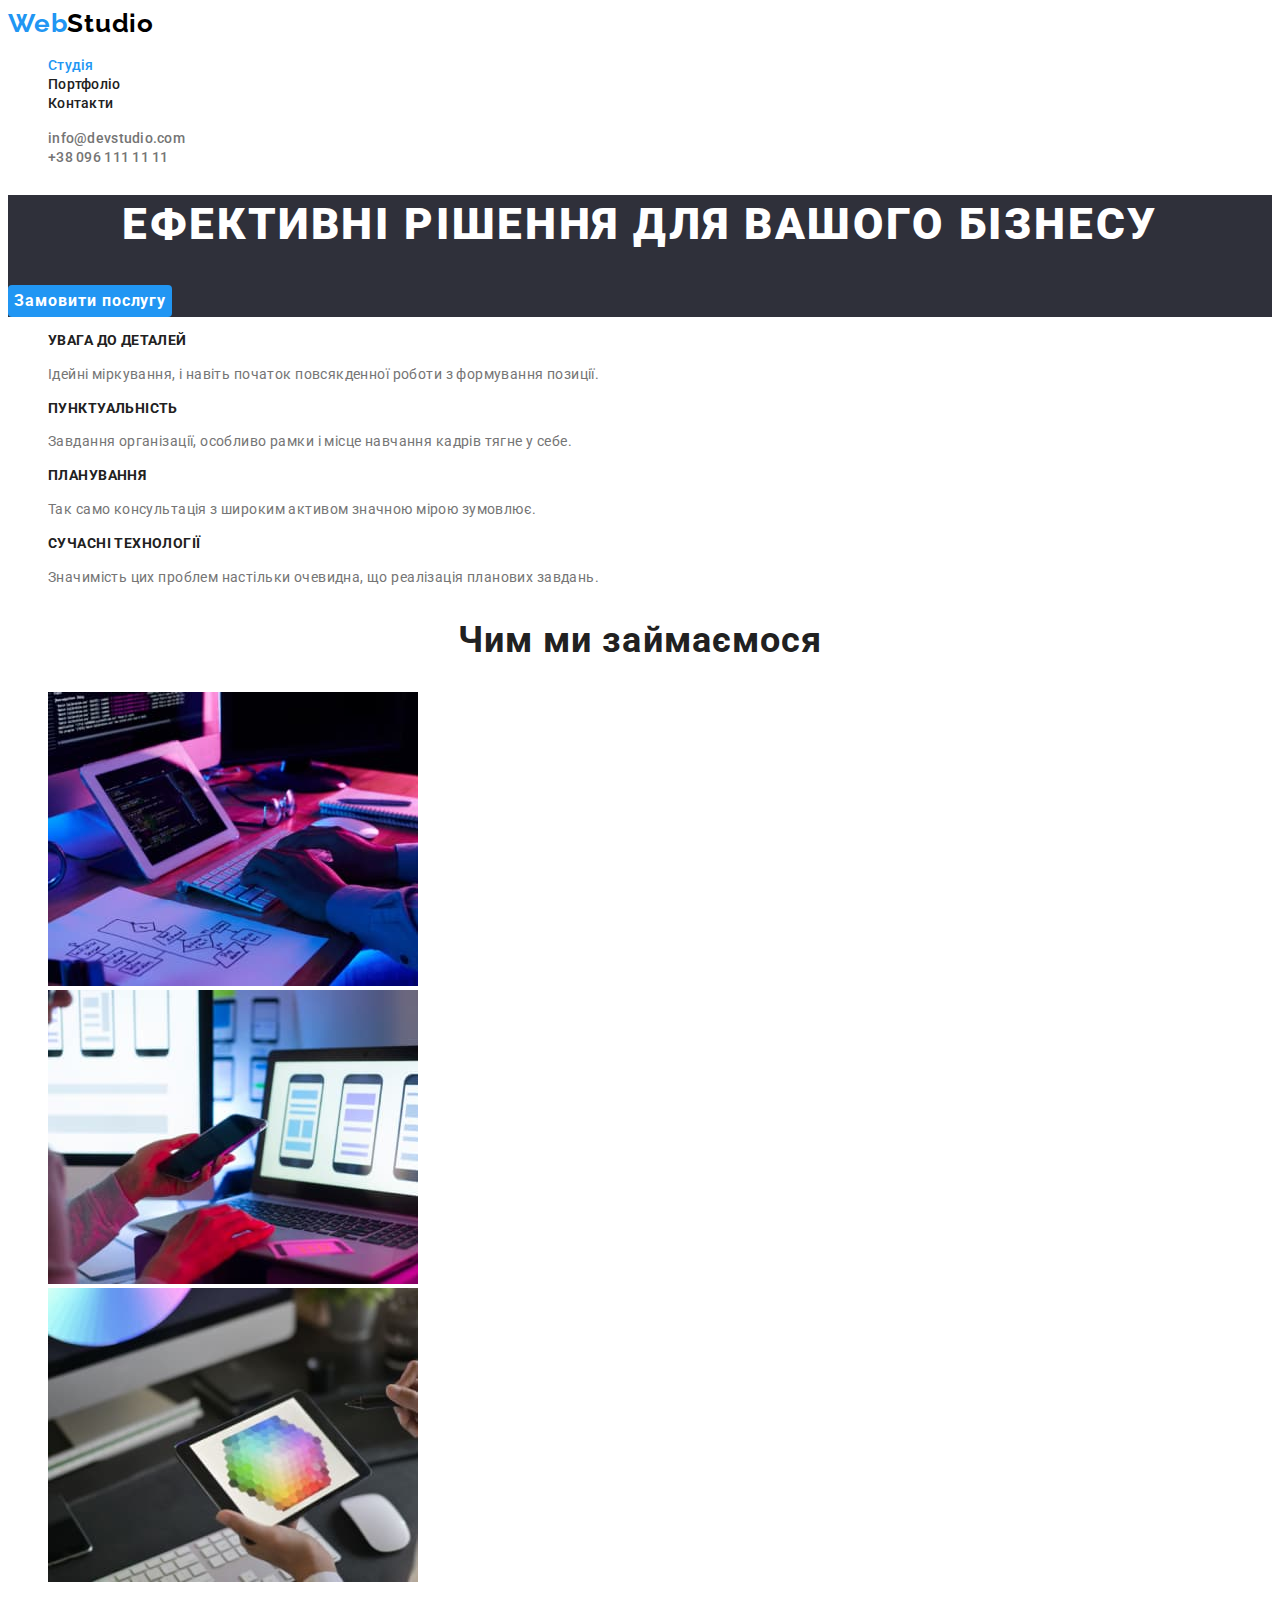
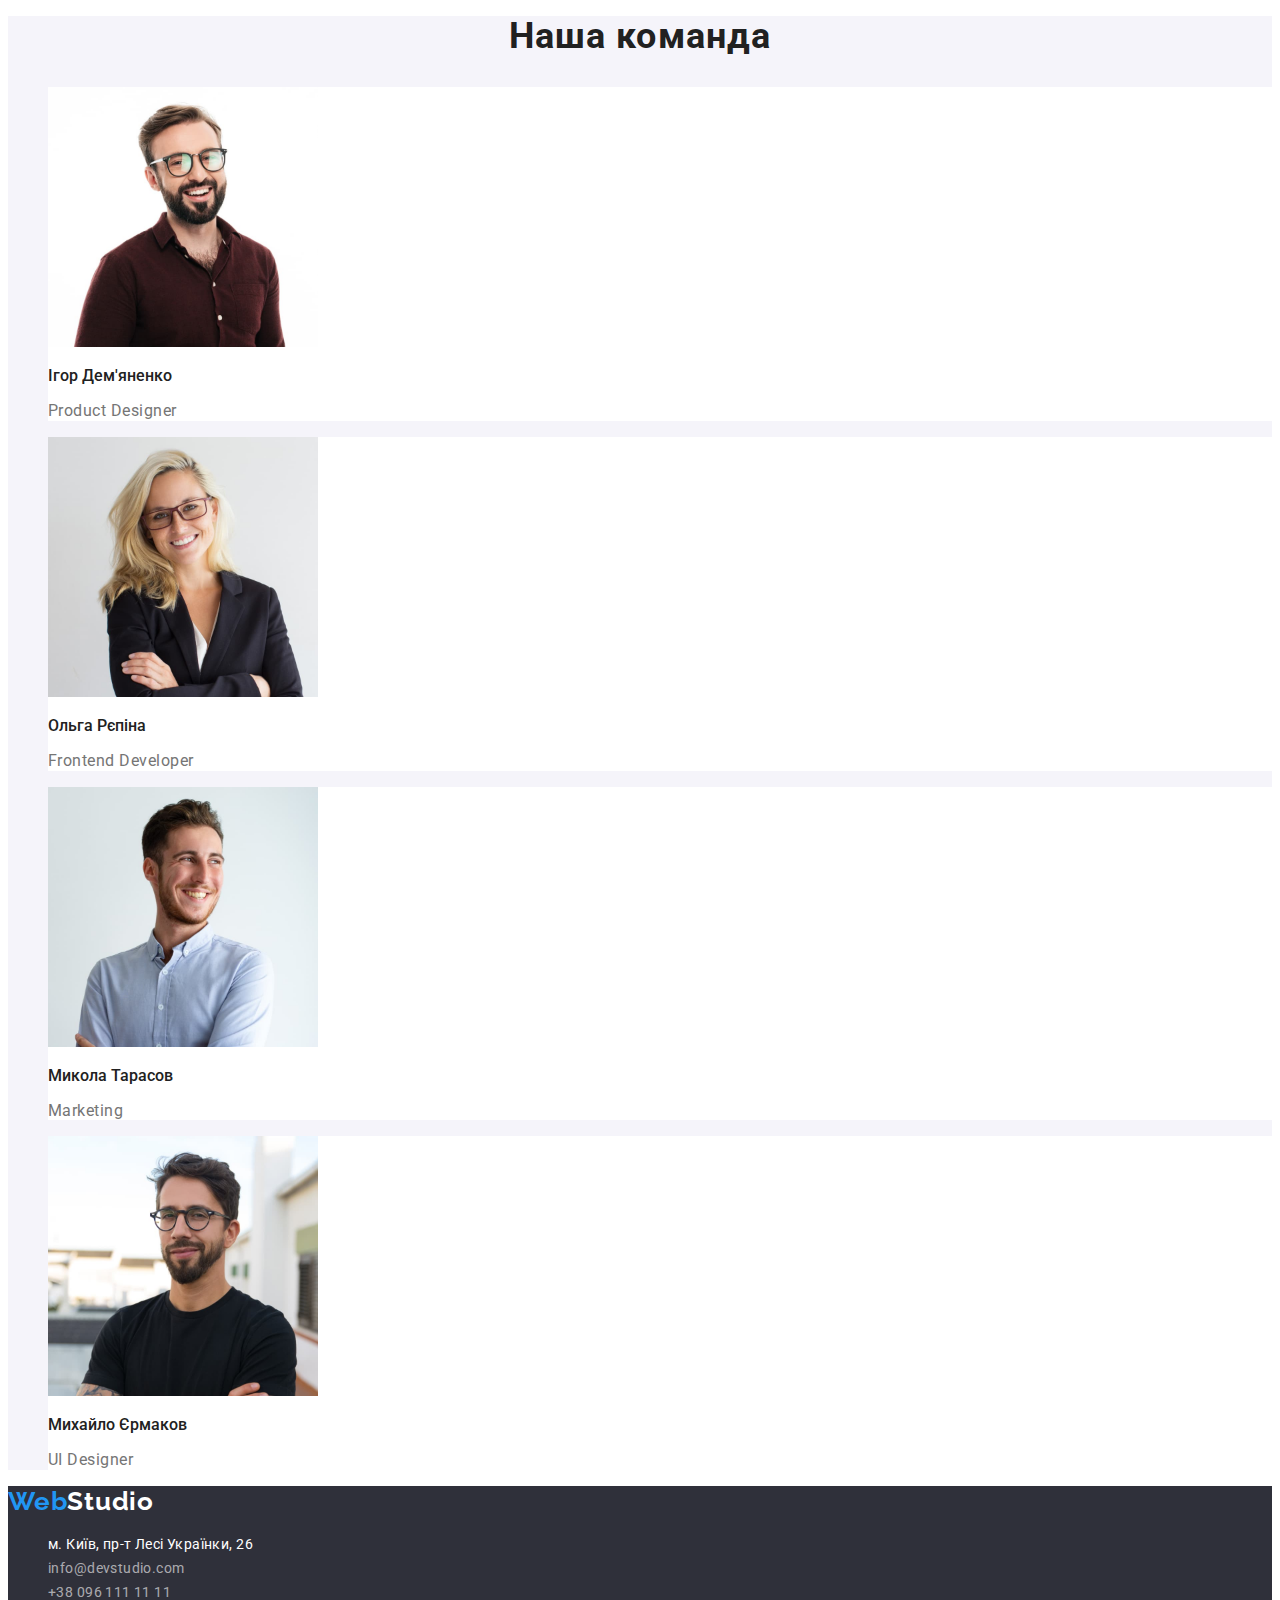
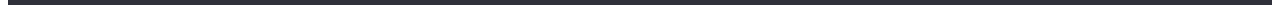
==== index.html @ 3baa5d71 "goit-markup-hw-03" ====
<!DOCTYPE html>
<html lang="uk">
  <head>
    <meta charset="UTF-8" />
    <meta http-equiv="X-UA-Compatible" content="IE=edge" />
    <meta name="viewport" content="width=device-width, initial-scale=1.0" />
    <title>WebStudio</title>
    <link rel="preconnect" href="https://fonts.googleapis.com" />
    <link rel="preconnect" href="https://fonts.gstatic.com" crossorigin />
    <link
      href="https://fonts.googleapis.com/css2?family=Montserrat:wght@400;700&family=Raleway:wght@700&family=Roboto:wght@400;500;700;900&display=swap"
      rel="stylesheet"
    />
    <link rel="stylesheet" href="./css/styles.css" />
  </head>
  <body>
    <header class="header">
      <a href="#" class="logo link"> <span class="colortext link">Web</span>Studio</a>
      <nav>
        <ul class="nav list">
          <li><a class="site-nav link current" href="#">Студія</a></li>
          <li><a class="site-nav link" href="./portfolio.html">Портфоліо</a></li>
          <li><a class="site-nav link" href="#">Контакти</a></li>
        </ul>
      </nav>
      <ul class="list-contact list">
        <li><a class="contact link" href="mailto:info@devstudio.com">info@devstudio.com</a></li>
        <li><a class="contact link" href="tel:+380961111111">+38 096 111 11 11</a></li>
      </ul>
    </header>
    <main>
      <!-- hero -->
      <section class="hero">
        <h1 class="hero-title">Ефективні рішення для вашого бізнесу</h1>
        <button type="button" class="hero-btn">Замовити послугу</button>
      </section>
      <section class="section-feature">
        <h2 class="visually-hidden">Особливості нашої веб Студії</h2>
        <ul class="feature-list list">
          <li>
            <h3 class="feature-title">УВАГА ДО ДЕТАЛЕЙ</h3>
            <p class="feature-text">
              Ідейні міркування, і навіть початок повсякденної роботи з формування позиції.
            </p>
          </li>
          <li>
            <h3 class="feature-title">ПУНКТУАЛЬНІСТЬ</h3>
            <p class="feature-text">
              Завдання організації, особливо рамки і місце навчання кадрів тягне у себе.
            </p>
          </li>
          <li>
            <h3 class="feature-title">ПЛАНУВАННЯ</h3>
            <p class="feature-text">
              Так само консультація з широким активом значною мірою зумовлює.
            </p>
          </li>
          <li>
            <h3 class="feature-title">СУЧАСНІ ТЕХНОЛОГІЇ</h3>
            <p class="feature-text">
              Значимість цих проблем настільки очевидна, що реалізація планових завдань.
            </p>
          </li>
        </ul>
      </section>
      <section class="section-work">
        <h2 class="work-title">Чим ми займаємося</h2>
        <ul class="work-list list">
          <li>
            <img src="./images/works.jpg" alt="макет сайту" width="370" />
          </li>
          <li>
            <img src="./images/notbook.jpg" alt="розробка сайту" width="370" />
          </li>
          <li><img src="./images/tablets.jpg" alt="колорістіка" width="370" /></li>
        </ul>
      </section>
      <section class="section-team">
        <h2 class="team-title">Наша команда</h2>
        <ul class="team-list list">
          <li class="team-card">
            <img src="./images/card1.jpg" alt="Дизайнер продукту" width="270" />
            <h3 class="team-name">Ігор Дем'яненко</h3>
            <p class="team-text">Product Designer</p>
          </li>
          <li class="team-card">
            <img src="./images/card2.jpg" alt="Розробка інтерфейсу" width="270" />
            <h3 class="team-name">Ольга Рєпіна</h3>
            <p class="team-text">Frontend Developer</p>
          </li>
          <li class="team-card">
            <img src="./images/card3.jpg" alt="Маркетинг" width="270" />
            <h3 class="team-name">Микола Тарасов</h3>
            <p class="team-text">Marketing</p>
          </li>
          <li class="team-card">
            <img src="./images/card4.jpg" alt="Дизайнер інтерфейсу" width="270" />
            <h3 class="team-name">Михайло Єрмаков</h3>
            <p class="team-text">UI Designer</p>
          </li>
        </ul>
      </section>
    </main>
    <footer class="footer">
      <a href="#" class="logo-footer link"> <span class="colortext link">Web</span>Studio</a>
      <address>
        <ul class="footer-list list">
          <li>
            <a
              class="address-work link"
              href="https://goo.gl/maps/ySp4Y71NyuGyJNaQ7"
              target="_blank"
              rel="noreferrer noopener nofollow"
              >м. Київ, пр-т Лесі Українки, 26</a
            >
          </li>
          <li>
            <a class="contact-footer link" href="mailto:info@devstudio.com">info@devstudio.com</a>
          </li>
          <li><a class="contact-footer link" href="tel:+380961111111">+38 096 111 11 11</a></li>
        </ul>
      </address>
    </footer>
  </body>
</html>
---- css/styles.css ----
:root {
  --title-text-color: #212121;
  --text-color: #757575;
  --accent-color: #2196f3;
  --super-blask: #000000;
  --super-waite: #ffffff;
  --accent-btn: #188ce8;
  --color-hero-futer-bng: #2f303a;
  /* --bng-color-saite: #f5f5f5; */
  --bng-section-team: #f5f4fa;
  --color-contact: rgba(255, 255, 255, 0.6);
}

body {
  background-color: var(--super-waite);
  color: var(--text-color);
  font-family: 'Roboto', san-serif;
}
.visually-hidden {
  position: absolute;
  width: 1px;
  height: 1px;
  margin: -1px;
  border: 0;
  padding: 0;

  white-space: nowrap;
  clip-path: inset(100%);
  clip: rect(0 0 0 0);
  overflow: hidden;
}
.link {
  text-decoration: none;
}
.list {
  list-style: none;
}
/* -------------logo----------------- */
.logo {
  color: var(--super-blask);
}
.colortext {
  color: var(--accent-color);
}
.logo,
.colortext.logo-footer {
  font-family: 'Raleway', sans-serif;
  font-weight: 700;
  font-size: 26px;
  line-height: 1.19;
  letter-spacing: 0.03em;
}
/*---------------header-------------------------------------------------- -------------------*/
.header {
  background-color: var(--super-waite);
}
/* ------navigation-site */
.nav .site-nav.current {
  color: var(--accent-color);
}
.site-nav {
  color: var(--title-text-color);
}
.site-nav:hover,
.site-nav:focus {
  color: var(--accent-color);
}
.site-nav {
  font-weight: 500;
  font-size: 14px;
  line-height: 1.14;
  letter-spacing: 0.02em;
}

/* ---------------contacts---- */
.contact {
  color: var(--text-color);
  font-weight: 500;
  font-size: 14px;
  line-height: 1.14;
  letter-spacing: 0.02em;
}
.contact:hover,
.contact:focus {
  color: var(--accent-color);
}

/* ----------------------------------------------hero------------------------------------ */
.hero {
  background-color: var(--color-hero-futer-bng);
}
.hero-title {
  font-weight: 900;
  font-size: 44px;
  line-height: 1.36;
  text-align: center;
  letter-spacing: 0.06em;
  text-transform: uppercase;
  color: var(--super-waite);
}
.hero-btn {
  font-family: inherit;
  font-weight: 700;
  font-size: 16px;
  line-height: 1.87;
  cursor: pointer;
  letter-spacing: 0.06em;
  border-radius: 4px;
  border: transparent;
  color: var(--super-waite);
  background-color: var(--accent-color);
}

.hero-btn:hover,
.hero-btn:focus {
  color: var(--super-waite);
  background-color: var(--accent-btn);
}

/* ------------------------------section-feature--------------------------*/
.feature-title {
  font-size: 14px;
  line-height: 1.14;
  letter-spacing: 0.03em;
  text-transform: uppercase;
  color: var(--title-text-color);
}
.feature-text {
  font-size: 14px;
  line-height: 1.71;
  letter-spacing: 0.03em;
}
/*-----------------------seaction-work------------- */
.work-title {
  font-size: 36px;
  line-height: 1.16;
  text-align: center;
  letter-spacing: 0.03em;
  color: var(--title-text-color);
}
/* --------------------section-team----------------------------- */
.section-team {
  background-color: var(--bng-section-team);
}
.team-card {
  background-color: var(--super-waite);
}

.team-title {
  font-size: 36px;
  line-height: 1.16;
  text-align: center;
  letter-spacing: 0.03em;
  color: var(--title-text-color);
}
.team-name {
  font-weight: 500;
  font-size: 16px;
  line-height: 1.18;
  color: var(--title-text-color);
}
.team-text {
  font-size: 16px;
  line-height: 1.18;
  letter-spacing: 0.03em;
}
/* ------------------------footer----------------------------- */
.logo-footer {
  color: var(--super-waite);
  font-family: 'Raleway', sans-serif;
  font-weight: 700;
  font-size: 26px;
  line-height: 1.19;
  letter-spacing: 0.03em;
}
.footer {
  background-color: #2f303a;
}
.address-work {
  font-style: normal;
  font-size: 14px;
  line-height: 1.71;
  letter-spacing: 0.03em;
  color: var(--super-waite);
}
.contact-footer {
  font-style: normal;
  color: var(--color-contact);
  font-size: 14px;
  line-height: 1.71;
  letter-spacing: 0.03em;
}
.contact-footer:hover,
.contact-footer:focus {
  color: var(--accent-color);
}
/* --------------------page PORTFOLIO--------------------------------------------------------------- */

/*----------------- filter --------------*/
.btn-filter {
  font-family: inherit;
  background-color: var(--bng-section-team);
  color: var(--title-text-color);
  font-weight: 500;
  font-size: 16px;
  line-height: 1.62;
  letter-spacing: 0.03em;
  cursor: pointer;
  border-radius: 4px;
  border: transparent;
}

.btn-filter:hover,
.btn-filter:focus {
  color: var(--super-waite);
  background-color: var(--accent-color);
}
/* ----------------section-project------------------------- */
.title-list {
  color: var(--title-text-color);
  font-size: 18px;
  line-height: 2;
  letter-spacing: 0.06em;
}
.project-text {
  font-size: 16px;
  line-height: 1.87;
  letter-spacing: 0.03em;
  color: var(--text-color);
}
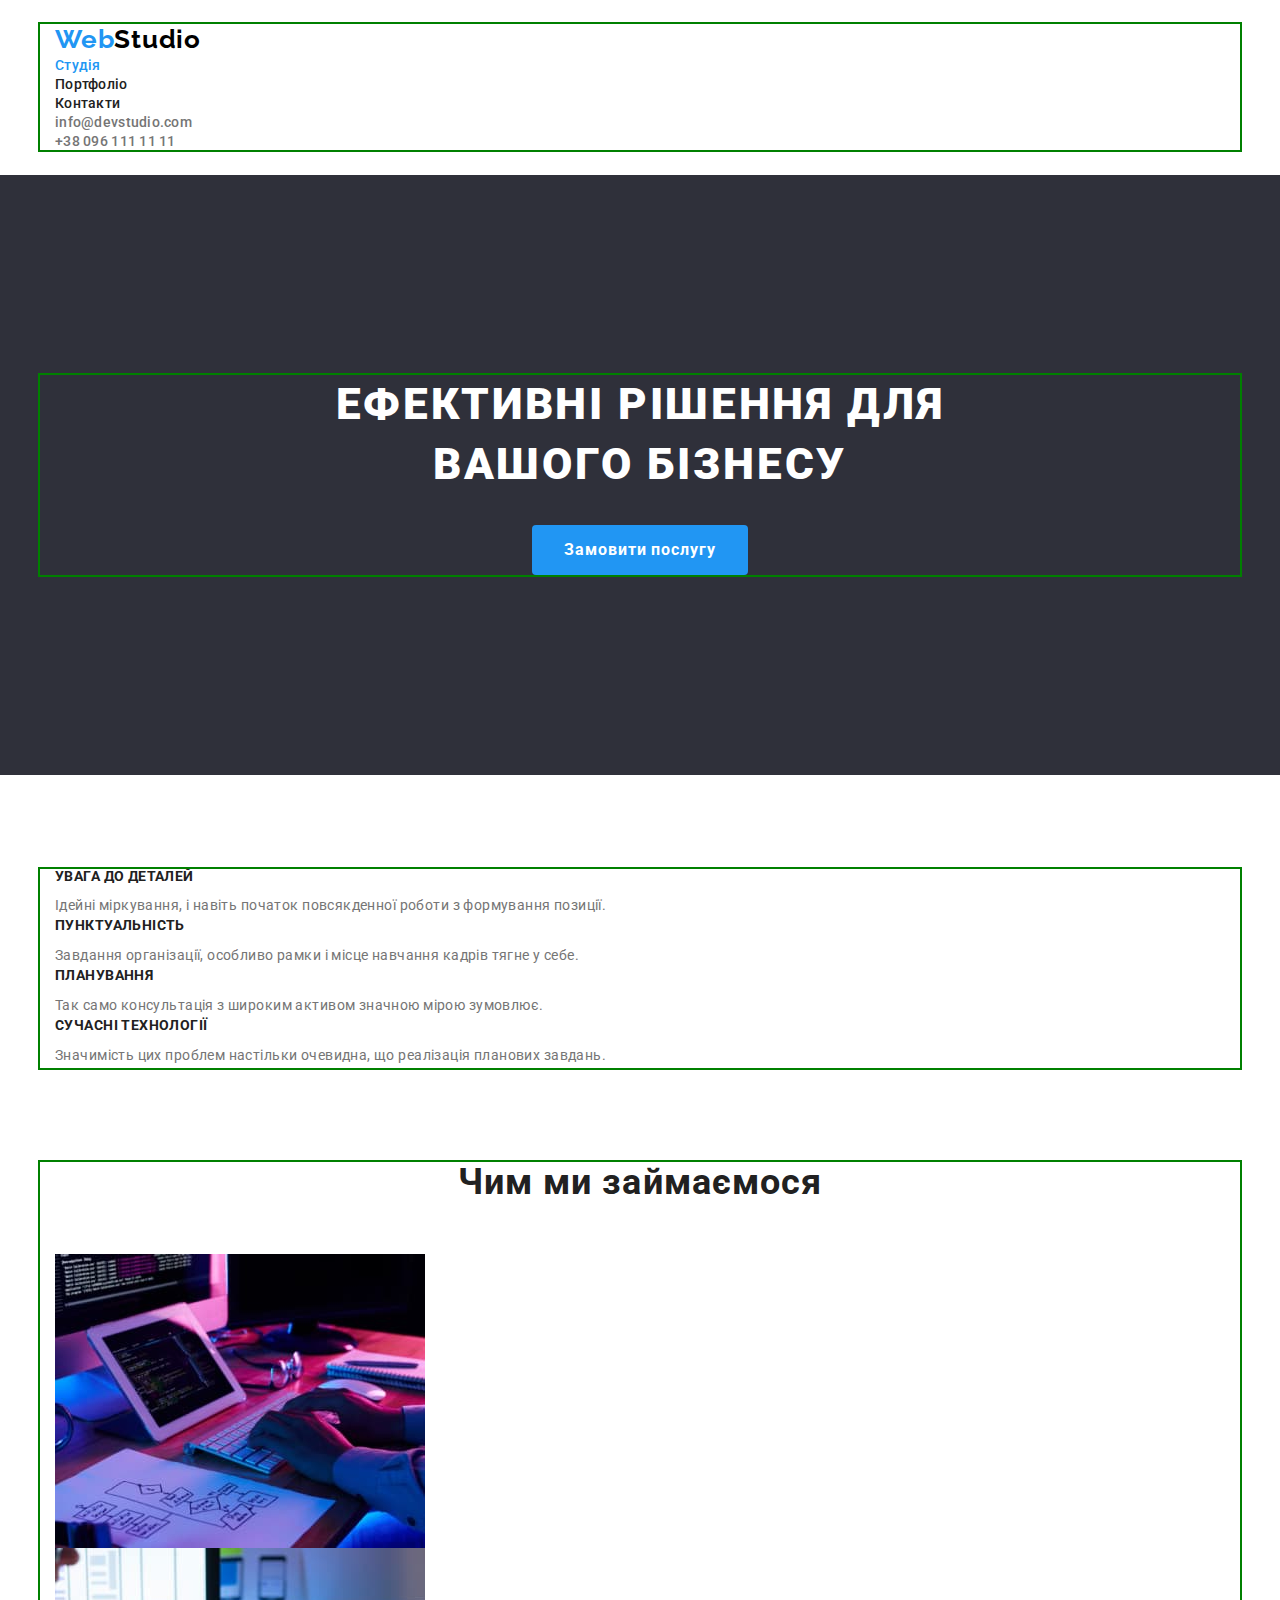
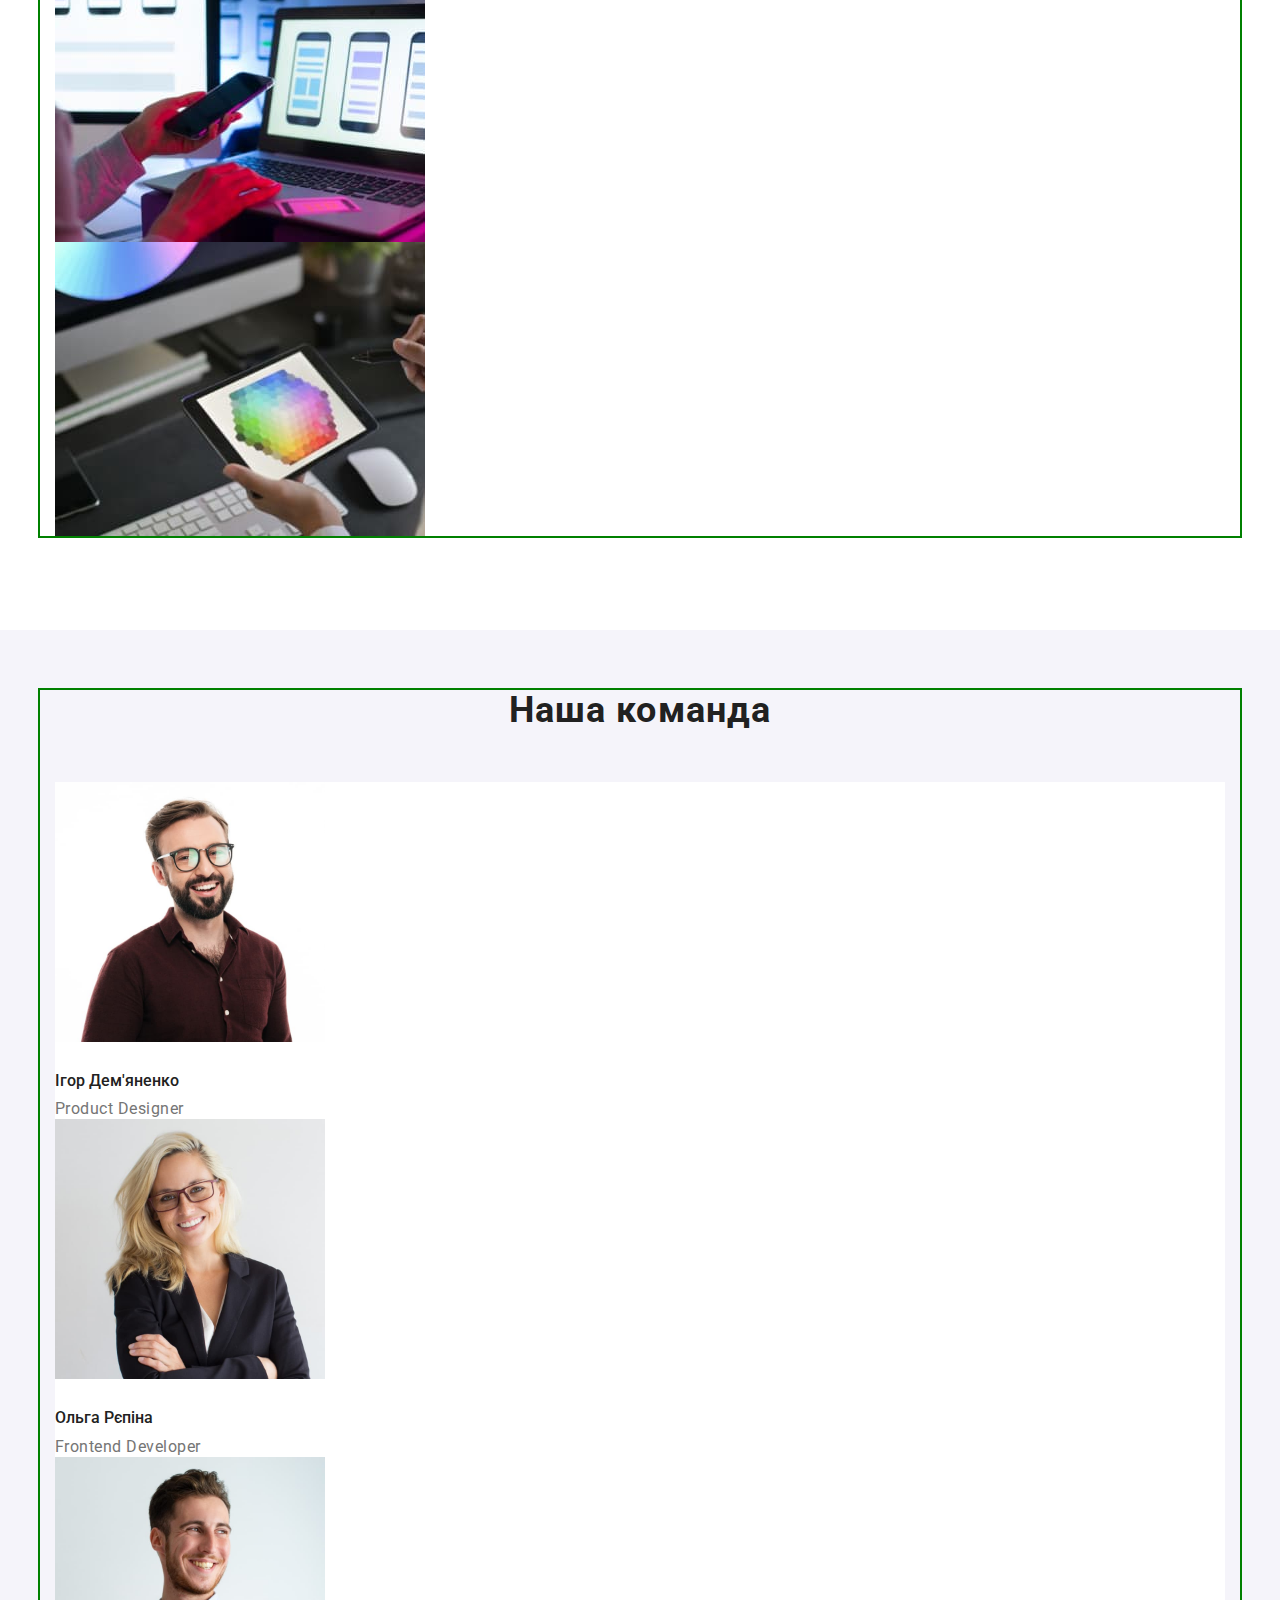
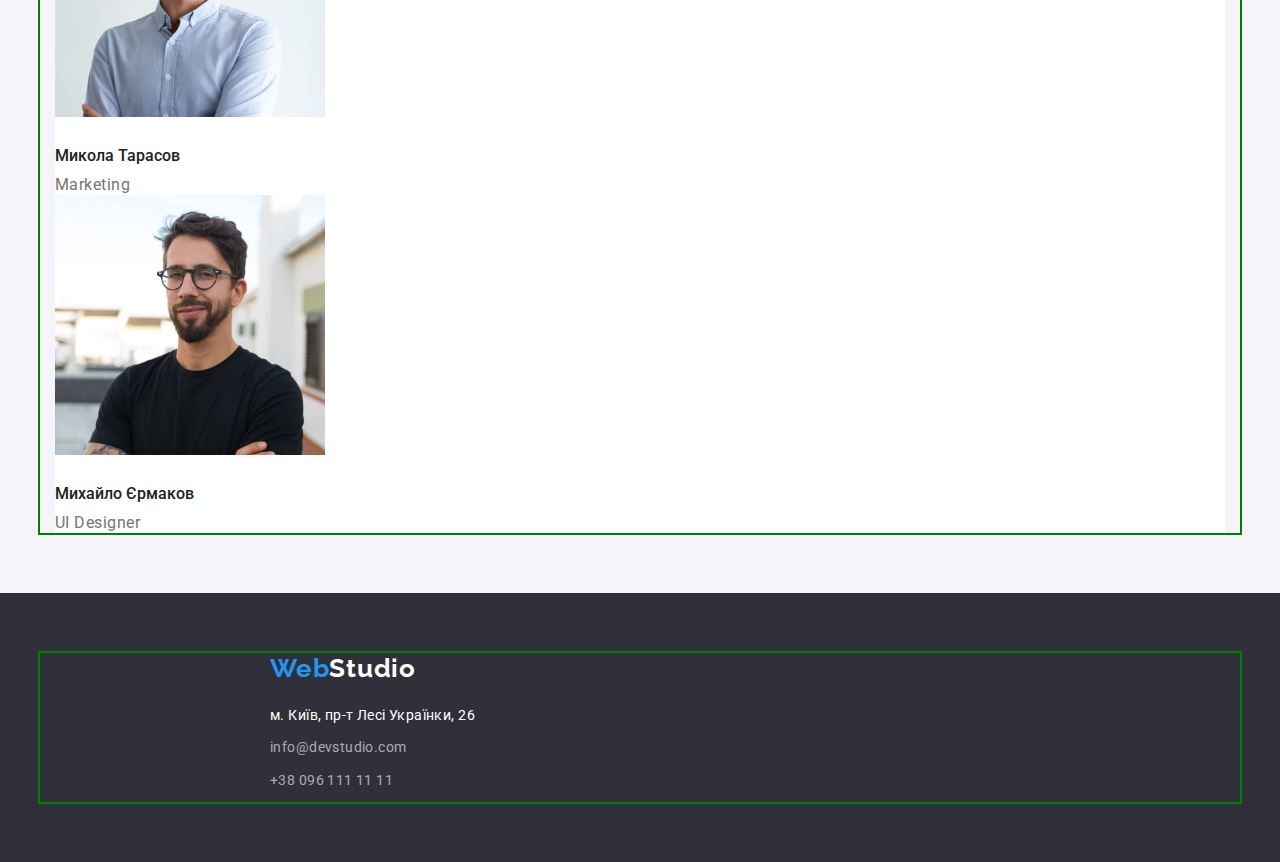
==== commit 3384c588: "goit-marcup-hw-03" ====
--- a/index.html
+++ b/index.html
@@ -11,115 +11,145 @@
       href="https://fonts.googleapis.com/css2?family=Montserrat:wght@400;700&family=Raleway:wght@700&family=Roboto:wght@400;500;700;900&display=swap"
       rel="stylesheet"
     />
+    <link
+      rel="stylesheet"
+      href="https://cdnjs.cloudflare.com/ajax/libs/modern-normalize/1.1.0/modern-normalize.min.css"
+      integrity="sha512-wpPYUAdjBVSE4KJnH1VR1HeZfpl1ub8YT/NKx4PuQ5NmX2tKuGu6U/JRp5y+Y8XG2tV+wKQpNHVUX03MfMFn9Q=="
+      crossorigin="anonymous"
+      referrerpolicy="no-referrer"
+    />
     <link rel="stylesheet" href="./css/styles.css" />
   </head>
   <body>
     <header class="header">
-      <a href="#" class="logo link"> <span class="colortext link">Web</span>Studio</a>
-      <nav>
-        <ul class="nav list">
-          <li><a class="site-nav link current" href="#">Студія</a></li>
-          <li><a class="site-nav link" href="./portfolio.html">Портфоліо</a></li>
-          <li><a class="site-nav link" href="#">Контакти</a></li>
+      <div class="container">
+        <a href="#" class="logo link"> <span class="colortext link">Web</span>Studio</a>
+        <nav class="header-nav">
+          <ul class="nav list">
+            <li><a class="site-nav link current" href="#">Студія</a></li>
+            <li><a class="site-nav link" href="./portfolio.html">Портфоліо</a></li>
+            <li><a class="site-nav link" href="#">Контакти</a></li>
+          </ul>
+        </nav>
+        <ul class="list-contact list">
+          <li><a class="contact link" href="mailto:info@devstudio.com">info@devstudio.com</a></li>
+          <li><a class="contact link" href="tel:+380961111111">+38 096 111 11 11</a></li>
         </ul>
-      </nav>
-      <ul class="list-contact list">
-        <li><a class="contact link" href="mailto:info@devstudio.com">info@devstudio.com</a></li>
-        <li><a class="contact link" href="tel:+380961111111">+38 096 111 11 11</a></li>
-      </ul>
+      </div>
     </header>
     <main>
       <!-- hero -->
       <section class="hero">
-        <h1 class="hero-title">Ефективні рішення для вашого бізнесу</h1>
-        <button type="button" class="hero-btn">Замовити послугу</button>
+        <div class="container">
+          <h1 class="hero-title">Ефективні рішення для вашого бізнесу</h1>
+          <button type="button" class="hero-btn">Замовити послугу</button>
+        </div>
       </section>
+
       <section class="section-feature">
-        <h2 class="visually-hidden">Особливості нашої веб Студії</h2>
-        <ul class="feature-list list">
-          <li>
-            <h3 class="feature-title">УВАГА ДО ДЕТАЛЕЙ</h3>
-            <p class="feature-text">
-              Ідейні міркування, і навіть початок повсякденної роботи з формування позиції.
-            </p>
-          </li>
-          <li>
-            <h3 class="feature-title">ПУНКТУАЛЬНІСТЬ</h3>
-            <p class="feature-text">
-              Завдання організації, особливо рамки і місце навчання кадрів тягне у себе.
-            </p>
-          </li>
-          <li>
-            <h3 class="feature-title">ПЛАНУВАННЯ</h3>
-            <p class="feature-text">
-              Так само консультація з широким активом значною мірою зумовлює.
-            </p>
-          </li>
-          <li>
-            <h3 class="feature-title">СУЧАСНІ ТЕХНОЛОГІЇ</h3>
-            <p class="feature-text">
-              Значимість цих проблем настільки очевидна, що реалізація планових завдань.
-            </p>
-          </li>
-        </ul>
+        <div class="container">
+          <h2 class="visually-hidden">Особливості нашої веб Студії</h2>
+          <ul class="feature-list list">
+            <li>
+              <h3 class="feature-title">УВАГА ДО ДЕТАЛЕЙ</h3>
+              <p class="feature-text">
+                Ідейні міркування, і навіть початок повсякденної роботи з формування позиції.
+              </p>
+            </li>
+            <li>
+              <h3 class="feature-title">ПУНКТУАЛЬНІСТЬ</h3>
+              <p class="feature-text">
+                Завдання організації, особливо рамки і місце навчання кадрів тягне у себе.
+              </p>
+            </li>
+            <li>
+              <h3 class="feature-title">ПЛАНУВАННЯ</h3>
+              <p class="feature-text">
+                Так само консультація з широким активом значною мірою зумовлює.
+              </p>
+            </li>
+            <li>
+              <h3 class="feature-title">СУЧАСНІ ТЕХНОЛОГІЇ</h3>
+              <p class="feature-text">
+                Значимість цих проблем настільки очевидна, що реалізація планових завдань.
+              </p>
+            </li>
+          </ul>
+        </div>
       </section>
       <section class="section-work">
-        <h2 class="work-title">Чим ми займаємося</h2>
-        <ul class="work-list list">
-          <li>
-            <img src="./images/works.jpg" alt="макет сайту" width="370" />
-          </li>
-          <li>
-            <img src="./images/notbook.jpg" alt="розробка сайту" width="370" />
-          </li>
-          <li><img src="./images/tablets.jpg" alt="колорістіка" width="370" /></li>
-        </ul>
+        <div class="container">
+          <h2 class="work-title">Чим ми займаємося</h2>
+          <ul class="work-list list">
+            <li>
+              <img src="./images/works.jpg" alt="макет сайту" width="370" />
+            </li>
+            <li>
+              <img src="./images/notbook.jpg" alt="розробка сайту" width="370" />
+            </li>
+            <li><img src="./images/tablets.jpg" alt="колорістіка" width="370" /></li>
+          </ul>
+        </div>
       </section>
       <section class="section-team">
-        <h2 class="team-title">Наша команда</h2>
-        <ul class="team-list list">
-          <li class="team-card">
-            <img src="./images/card1.jpg" alt="Дизайнер продукту" width="270" />
-            <h3 class="team-name">Ігор Дем'яненко</h3>
-            <p class="team-text">Product Designer</p>
-          </li>
-          <li class="team-card">
-            <img src="./images/card2.jpg" alt="Розробка інтерфейсу" width="270" />
-            <h3 class="team-name">Ольга Рєпіна</h3>
-            <p class="team-text">Frontend Developer</p>
-          </li>
-          <li class="team-card">
-            <img src="./images/card3.jpg" alt="Маркетинг" width="270" />
-            <h3 class="team-name">Микола Тарасов</h3>
-            <p class="team-text">Marketing</p>
-          </li>
-          <li class="team-card">
-            <img src="./images/card4.jpg" alt="Дизайнер інтерфейсу" width="270" />
-            <h3 class="team-name">Михайло Єрмаков</h3>
-            <p class="team-text">UI Designer</p>
-          </li>
-        </ul>
+        <div class="container">
+          <h2 class="team-title">Наша команда</h2>
+          <ul class="team-list list">
+            <li class="team-card">
+              <img class="img-team" src="./images/card1.jpg" alt="Дизайнер продукту" width="270" />
+              <h3 class="team-name">Ігор Дем'яненко</h3>
+              <p class="team-text">Product Designer</p>
+            </li>
+            <li class="team-card">
+              <img
+                class="img-team"
+                src="./images/card2.jpg"
+                alt="Розробка інтерфейсу"
+                width="270"
+              />
+              <h3 class="team-name">Ольга Рєпіна</h3>
+              <p class="team-text">Frontend Developer</p>
+            </li>
+            <li class="team-card">
+              <img class="img-team" src="./images/card3.jpg" alt="Маркетинг" width="270" />
+              <h3 class="team-name">Микола Тарасов</h3>
+              <p class="team-text">Marketing</p>
+            </li>
+            <li class="team-card">
+              <img
+                class="img-team"
+                src="./images/card4.jpg"
+                alt="Дизайнер інтерфейсу"
+                width="270"
+              />
+              <h3 class="team-name">Михайло Єрмаков</h3>
+              <p class="team-text">UI Designer</p>
+            </li>
+          </ul>
+        </div>
       </section>
     </main>
     <footer class="footer">
-      <a href="#" class="logo-footer link"> <span class="colortext link">Web</span>Studio</a>
-      <address>
-        <ul class="footer-list list">
-          <li>
-            <a
-              class="address-work link"
-              href="https://goo.gl/maps/ySp4Y71NyuGyJNaQ7"
-              target="_blank"
-              rel="noreferrer noopener nofollow"
-              >м. Київ, пр-т Лесі Українки, 26</a
-            >
-          </li>
-          <li>
-            <a class="contact-footer link" href="mailto:info@devstudio.com">info@devstudio.com</a>
-          </li>
-          <li><a class="contact-footer link" href="tel:+380961111111">+38 096 111 11 11</a></li>
-        </ul>
-      </address>
+      <div class="container">
+        <a href="#" class="logo-footer link"> <span class="colortext link">Web</span>Studio</a>
+        <address>
+          <ul class="footer-list list">
+            <li>
+              <a
+                class="address-work link"
+                href="https://goo.gl/maps/ySp4Y71NyuGyJNaQ7"
+                target="_blank"
+                rel="noreferrer noopener nofollow"
+                >м. Київ, пр-т Лесі Українки, 26</a
+              >
+            </li>
+            <li>
+              <a class="contact-footer link" href="mailto:info@devstudio.com">info@devstudio.com</a>
+            </li>
+            <li><a class="contact-footer link" href="tel:+380961111111">+38 096 111 11 11</a></li>
+          </ul>
+        </address>
+      </div>
     </footer>
   </body>
 </html>
--- a/css/styles.css
+++ b/css/styles.css
@@ -1,3 +1,11 @@
+html {
+  box-sizing: border-box;
+}
+*,
+* ::before,
+*::after {
+  box-sizing: inherit;
+}
 :root {
   --title-text-color: #212121;
   --text-color: #757575;
@@ -10,8 +18,45 @@
   --bng-section-team: #f5f4fa;
   --color-contact: rgba(255, 255, 255, 0.6);
 }
+p,
+h1,
+h2,
+h3,
+h4,
+h5,
+h6 {
+  margin: 0;
+}
+ul,
+ol {
+  margin: 0;
+  padding-left: 0;
+  list-style: none;
+}
+button {
+  cursor: pointer;
+}
+address {
+  font-style: normal;
+}
+a {
+  color: currentColor;
+  text-decoration: none;
+}
+img {
+  display: block;
+}
+.container {
+  width: 1200px;
+  padding-left: 15px;
+  padding-right: 15px;
+  margin: 0 auto;
+
+  outline: 2px solid green;
+}
 
 body {
+  margin: 0;
   background-color: var(--super-waite);
   color: var(--text-color);
   font-family: 'Roboto', san-serif;
@@ -53,6 +98,9 @@
 /*---------------header-------------------------------------------------- -------------------*/
 .header {
   background-color: var(--super-waite);
+
+  padding-top: 24px;
+  padding-bottom: 25px;
 }
 /* ------navigation-site */
 .nav .site-nav.current {
@@ -88,15 +136,24 @@
 /* ----------------------------------------------hero------------------------------------ */
 .hero {
   background-color: var(--color-hero-futer-bng);
+
+  padding-top: 200px;
+  padding-bottom: 200px;
+  margin-bottom: 94px;
+  text-align: center;
 }
 .hero-title {
   font-weight: 900;
   font-size: 44px;
   line-height: 1.36;
-  text-align: center;
   letter-spacing: 0.06em;
   text-transform: uppercase;
   color: var(--super-waite);
+
+  margin-bottom: 30px;
+  max-width: 696px;
+  margin-left: auto;
+  margin-right: auto;
 }
 .hero-btn {
   font-family: inherit;
@@ -109,6 +166,10 @@
   border: transparent;
   color: var(--super-waite);
   background-color: var(--accent-color);
+
+  display: inline-block;
+  padding: 10px 32px;
+  min-width: 216px;
 }
 
 .hero-btn:hover,
@@ -118,12 +179,17 @@
 }
 
 /* ------------------------------section-feature--------------------------*/
+.section-feature {
+  margin-bottom: 94px;
+}
 .feature-title {
   font-size: 14px;
   line-height: 1.14;
   letter-spacing: 0.03em;
   text-transform: uppercase;
   color: var(--title-text-color);
+
+  margin-bottom: 10px;
 }
 .feature-text {
   font-size: 14px;
@@ -131,19 +197,31 @@
   letter-spacing: 0.03em;
 }
 /*-----------------------seaction-work------------- */
+.section-work {
+  margin-bottom: 94px;
+}
 .work-title {
   font-size: 36px;
   line-height: 1.16;
   text-align: center;
   letter-spacing: 0.03em;
   color: var(--title-text-color);
+
+  margin-bottom: 50px;
 }
 /* --------------------section-team----------------------------- */
 .section-team {
   background-color: var(--bng-section-team);
-}
+
+  padding-top: 60px;
+  padding-bottom: 60px;
+}
+
 .team-card {
   background-color: var(--super-waite);
+}
+.img-team {
+  margin-bottom: 30px;
 }
 
 .team-title {
@@ -152,12 +230,16 @@
   text-align: center;
   letter-spacing: 0.03em;
   color: var(--title-text-color);
+
+  margin-bottom: 50px;
 }
 .team-name {
   font-weight: 500;
   font-size: 16px;
   line-height: 1.18;
   color: var(--title-text-color);
+
+  margin-bottom: 10px;
 }
 .team-text {
   font-size: 16px;
@@ -172,9 +254,15 @@
   font-size: 26px;
   line-height: 1.19;
   letter-spacing: 0.03em;
-}
+  display: inline-block;
+  margin-bottom: 20px;
+  margin-left: 215px;
+}
+
 .footer {
-  background-color: #2f303a;
+  background-color: var(--color-hero-futer-bng);
+  padding-top: 60px;
+  padding-bottom: 60px;
 }
 .address-work {
   font-style: normal;
@@ -182,6 +270,10 @@
   line-height: 1.71;
   letter-spacing: 0.03em;
   color: var(--super-waite);
+
+  display: inline-block;
+  margin-bottom: 9px;
+  margin-left: 215px;
 }
 .contact-footer {
   font-style: normal;
@@ -189,6 +281,10 @@
   font-size: 14px;
   line-height: 1.71;
   letter-spacing: 0.03em;
+
+  display: inline-block;
+  margin-bottom: 9px;
+  margin-left: 215px;
 }
 .contact-footer:hover,
 .contact-footer:focus {
@@ -197,6 +293,10 @@
 /* --------------------page PORTFOLIO--------------------------------------------------------------- */
 
 /*----------------- filter --------------*/
+.filter-list {
+  background-color: aqua;
+  margin-bottom: 34px;
+}
 .btn-filter {
   font-family: inherit;
   background-color: var(--bng-section-team);
@@ -216,11 +316,16 @@
   background-color: var(--accent-color);
 }
 /* ----------------section-project------------------------- */
+.img-project {
+  margin-bottom: 20px;
+}
 .title-list {
   color: var(--title-text-color);
   font-size: 18px;
   line-height: 2;
   letter-spacing: 0.06em;
+
+  margin-bottom: 4px;
 }
 .project-text {
   font-size: 16px;
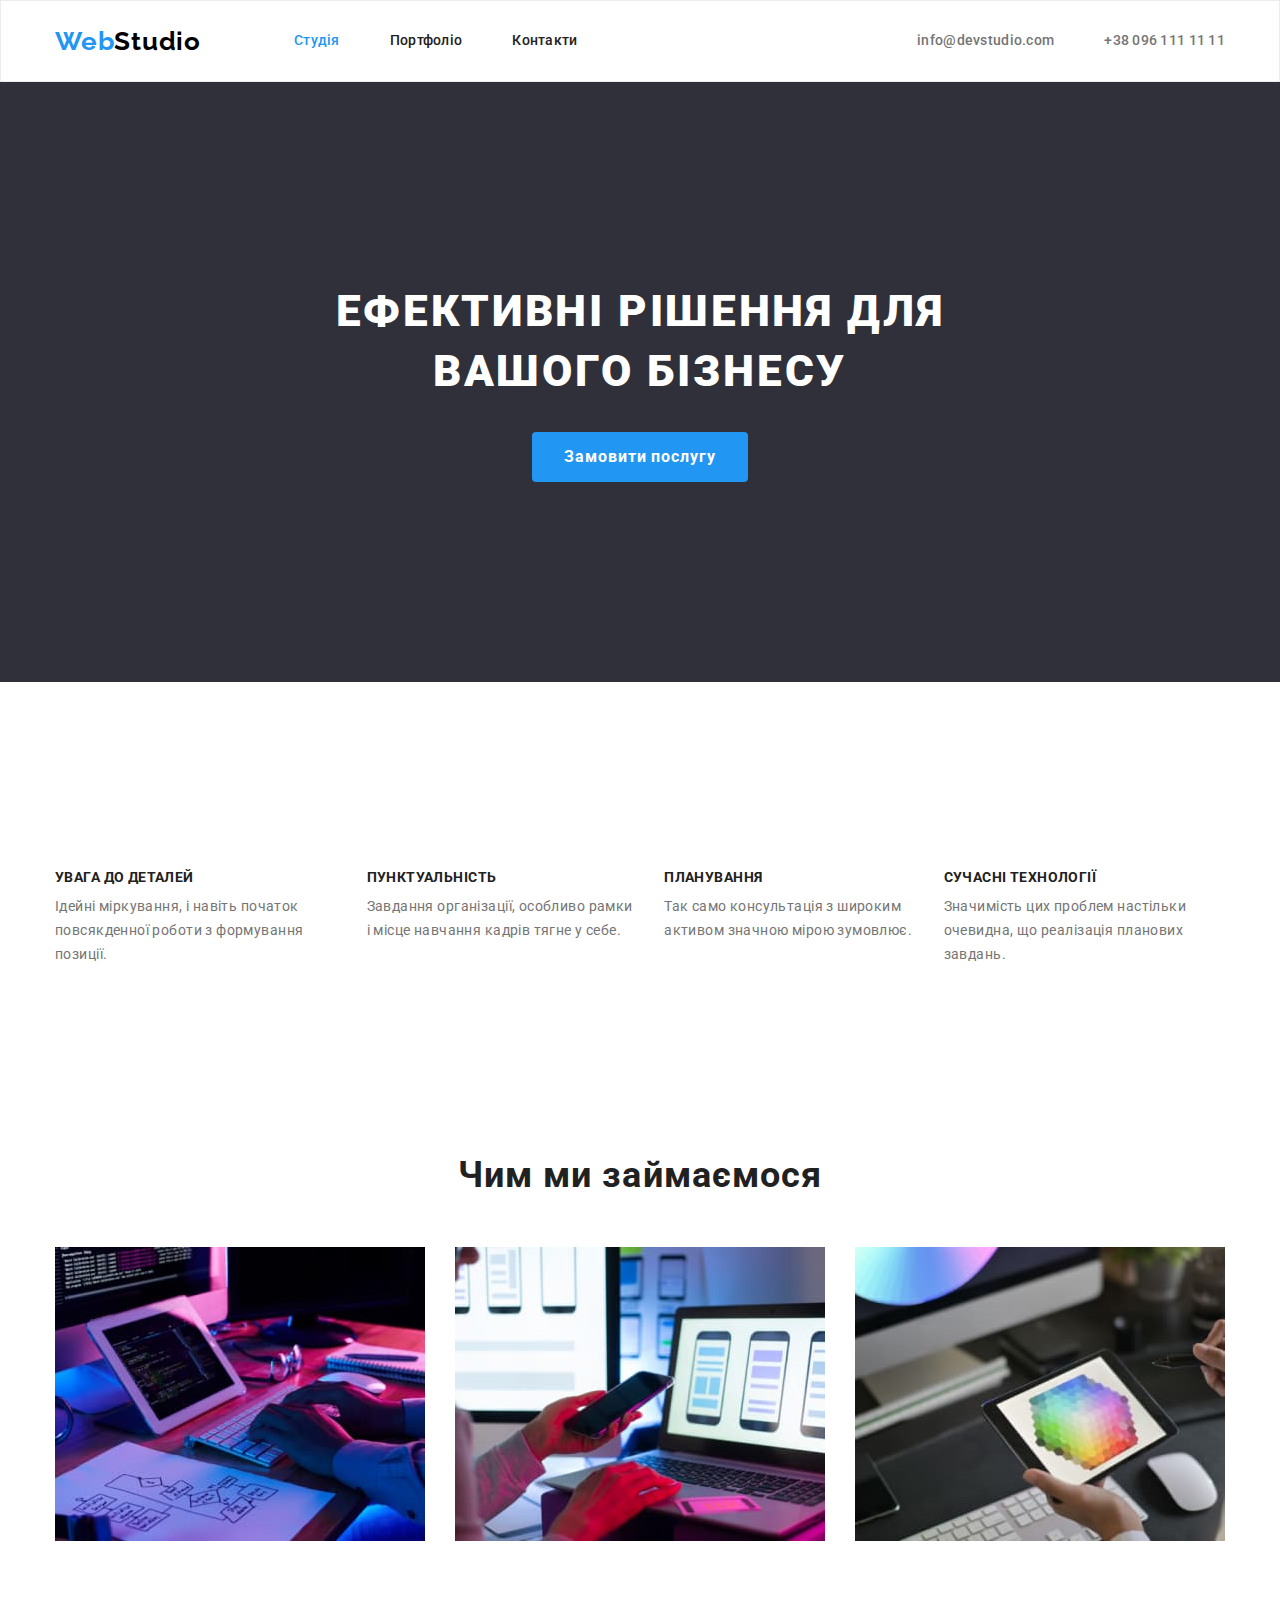
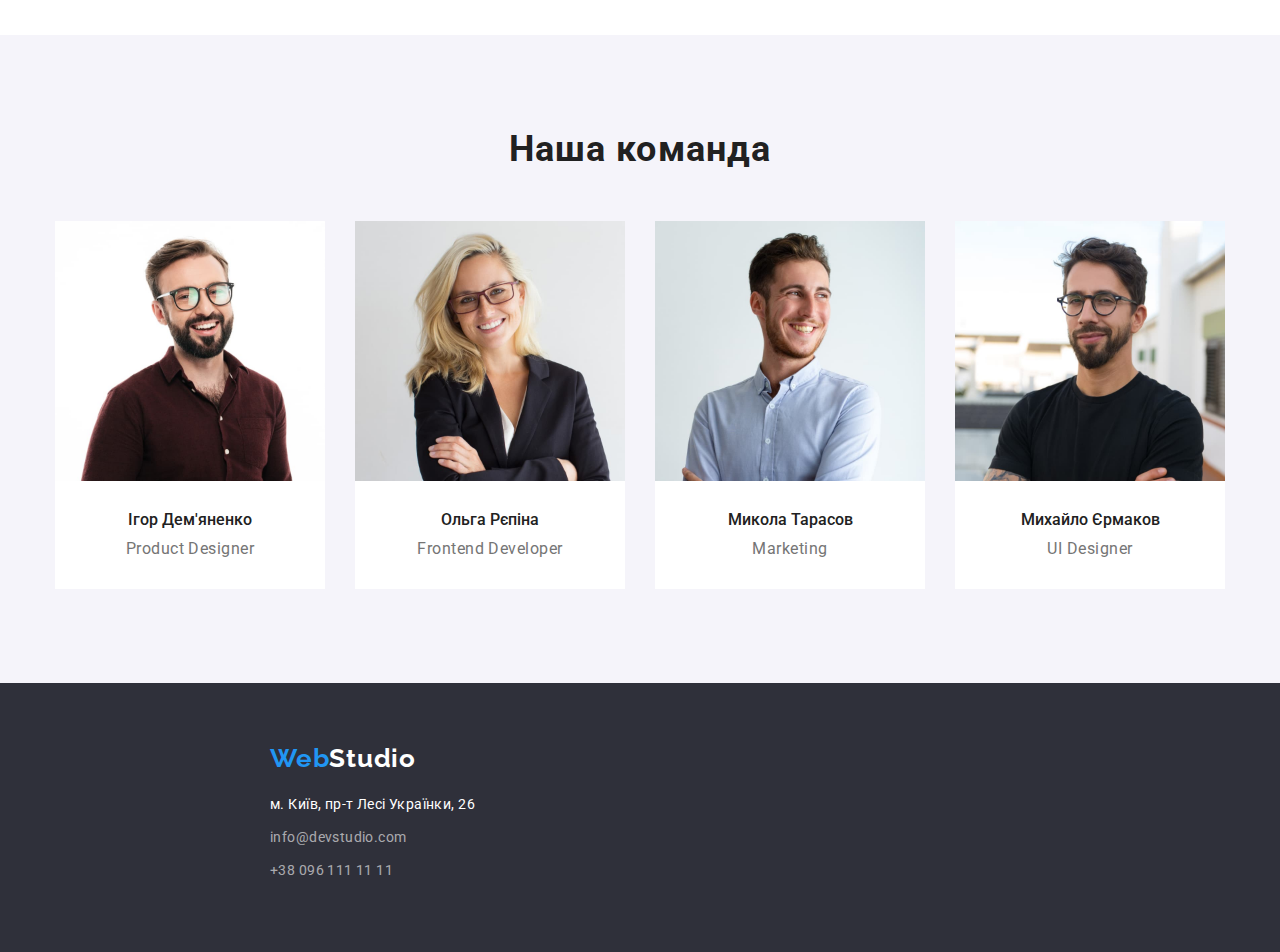
==== commit d41f50c9: "goit-markup-hw-03" ====
--- a/index.html
+++ b/index.html
@@ -22,31 +22,35 @@
   </head>
   <body>
     <header class="header">
-      <div class="container">
+      <div class="container header-page">
         <a href="#" class="logo link"> <span class="colortext link">Web</span>Studio</a>
         <nav class="header-nav">
           <ul class="nav list">
-            <li><a class="site-nav link current" href="#">Студія</a></li>
-            <li><a class="site-nav link" href="./portfolio.html">Портфоліо</a></li>
-            <li><a class="site-nav link" href="#">Контакти</a></li>
+            <li class="item"><a class="site-nav link current" href="#">Студія</a></li>
+            <li class="item"><a class="site-nav link" href="./portfolio.html">Портфоліо</a></li>
+            <li class="item"><a class="site-nav link" href="#">Контакти</a></li>
           </ul>
         </nav>
         <ul class="list-contact list">
-          <li><a class="contact link" href="mailto:info@devstudio.com">info@devstudio.com</a></li>
-          <li><a class="contact link" href="tel:+380961111111">+38 096 111 11 11</a></li>
+          <li class="contact-item">
+            <a class="contact link" href="mailto:info@devstudio.com">info@devstudio.com</a>
+          </li>
+          <li class="contact-item">
+            <a class="contact link" href="tel:+380961111111">+38 096 111 11 11</a>
+          </li>
         </ul>
       </div>
     </header>
     <main>
       <!-- hero -->
-      <section class="hero">
+      <section class="hero section">
         <div class="container">
           <h1 class="hero-title">Ефективні рішення для вашого бізнесу</h1>
           <button type="button" class="hero-btn">Замовити послугу</button>
         </div>
       </section>
 
-      <section class="section-feature">
+      <section class="section-feature section">
         <div class="container">
           <h2 class="visually-hidden">Особливості нашої веб Студії</h2>
           <ul class="feature-list list">
@@ -77,7 +81,7 @@
           </ul>
         </div>
       </section>
-      <section class="section-work">
+      <section class="section-work section">
         <div class="container">
           <h2 class="work-title">Чим ми займаємося</h2>
           <ul class="work-list list">
@@ -91,7 +95,7 @@
           </ul>
         </div>
       </section>
-      <section class="section-team">
+      <section class="section-team section">
         <div class="container">
           <h2 class="team-title">Наша команда</h2>
           <ul class="team-list list">
--- a/css/styles.css
+++ b/css/styles.css
@@ -14,7 +14,6 @@
   --super-waite: #ffffff;
   --accent-btn: #188ce8;
   --color-hero-futer-bng: #2f303a;
-  /* --bng-color-saite: #f5f5f5; */
   --bng-section-team: #f5f4fa;
   --color-contact: rgba(255, 255, 255, 0.6);
 }
@@ -52,7 +51,11 @@
   padding-right: 15px;
   margin: 0 auto;
 
-  outline: 2px solid green;
+  /* outline: 2px solid green; */
+}
+.section {
+  padding-top: 94px;
+  padding-bottom: 94px;
 }
 
 body {
@@ -80,7 +83,7 @@
 .list {
   list-style: none;
 }
-/* -------------logo----------------- */
+/* -------------logo--------------------------- */
 .logo {
   color: var(--super-blask);
 }
@@ -98,35 +101,60 @@
 /*---------------header-------------------------------------------------- -------------------*/
 .header {
   background-color: var(--super-waite);
-
-  padding-top: 24px;
-  padding-bottom: 25px;
-}
-/* ------navigation-site */
+  border: 1px solid #ececec;
+}
+.header-page {
+  display: flex;
+  align-items: center;
+}
+/* -------------------------navigation-site -----------------------*/
+
 .nav .site-nav.current {
   color: var(--accent-color);
 }
+.nav {
+  display: flex;
+  margin-left: 93px;
+  gap: 50px;
+}
+
+/* .nav .item + .item {
+  margin-left: 50px;
+} */
+
 .site-nav {
-  color: var(--title-text-color);
-}
+  display: block;
+  padding-top: 32px;
+  padding-bottom: 32px;
+
+  color: var(--title-text-color);
+
+  font-weight: 500;
+  font-size: 14px;
+  line-height: 1.14;
+  letter-spacing: 0.02em;
+}
+
 .site-nav:hover,
 .site-nav:focus {
   color: var(--accent-color);
 }
-.site-nav {
-  font-weight: 500;
-  font-size: 14px;
-  line-height: 1.14;
-  letter-spacing: 0.02em;
-}
-
-/* ---------------contacts---- */
+
+/* -------------------------------contacts----------------- */
+.list-contact {
+  display: flex;
+  gap: 50px;
+  margin-left: auto;
+}
+
 .contact {
   color: var(--text-color);
   font-weight: 500;
   font-size: 14px;
   line-height: 1.14;
   letter-spacing: 0.02em;
+
+  display: block;
 }
 .contact:hover,
 .contact:focus {
@@ -135,27 +163,35 @@
 
 /* ----------------------------------------------hero------------------------------------ */
 .hero {
-  background-color: var(--color-hero-futer-bng);
-
   padding-top: 200px;
   padding-bottom: 200px;
   margin-bottom: 94px;
   text-align: center;
-}
+  background-color: var(--color-hero-futer-bng);
+}
+
 .hero-title {
+  margin-bottom: 30px;
+  max-width: 696px;
+  margin-left: auto;
+  margin-right: auto;
+
+  color: var(--super-waite);
+
   font-weight: 900;
   font-size: 44px;
   line-height: 1.36;
   letter-spacing: 0.06em;
   text-transform: uppercase;
-  color: var(--super-waite);
-
-  margin-bottom: 30px;
-  max-width: 696px;
-  margin-left: auto;
-  margin-right: auto;
 }
 .hero-btn {
+  display: inline-block;
+  padding: 10px 32px;
+  min-width: 216px;
+
+  color: var(--super-waite);
+  background-color: var(--accent-color);
+
   font-family: inherit;
   font-weight: 700;
   font-size: 16px;
@@ -164,12 +200,6 @@
   letter-spacing: 0.06em;
   border-radius: 4px;
   border: transparent;
-  color: var(--super-waite);
-  background-color: var(--accent-color);
-
-  display: inline-block;
-  padding: 10px 32px;
-  min-width: 216px;
 }
 
 .hero-btn:hover,
@@ -179,8 +209,10 @@
 }
 
 /* ------------------------------section-feature--------------------------*/
-.section-feature {
-  margin-bottom: 94px;
+
+.feature-list {
+  display: flex;
+  gap: 30px;
 }
 .feature-title {
   font-size: 14px;
@@ -197,8 +229,10 @@
   letter-spacing: 0.03em;
 }
 /*-----------------------seaction-work------------- */
-.section-work {
-  margin-bottom: 94px;
+
+.work-list {
+  display: flex;
+  gap: 30px;
 }
 .work-title {
   font-size: 36px;
@@ -213,12 +247,16 @@
 .section-team {
   background-color: var(--bng-section-team);
 
-  padding-top: 60px;
-  padding-bottom: 60px;
+  text-align: center;
+}
+.team-list {
+  display: flex;
+  gap: 30px;
 }
 
 .team-card {
   background-color: var(--super-waite);
+  flex-basis: calc((100%-90px) / 4);
 }
 .img-team {
   margin-bottom: 30px;
@@ -245,6 +283,7 @@
   font-size: 16px;
   line-height: 1.18;
   letter-spacing: 0.03em;
+  margin-bottom: 30px;
 }
 /* ------------------------footer----------------------------- */
 .logo-footer {
@@ -293,11 +332,18 @@
 /* --------------------page PORTFOLIO--------------------------------------------------------------- */
 
 /*----------------- filter --------------*/
+
 .filter-list {
-  background-color: aqua;
+  display: flex;
+  gap: 8px;
+  justify-content: center;
   margin-bottom: 34px;
 }
 .btn-filter {
+  min-width: 73px;
+  display: inline-block;
+  padding: 6px 22px;
+
   font-family: inherit;
   background-color: var(--bng-section-team);
   color: var(--title-text-color);
@@ -316,9 +362,23 @@
   background-color: var(--accent-color);
 }
 /* ----------------section-project------------------------- */
+.project-list {
+  display: flex;
+  flex-wrap: wrap;
+  gap: 30px;
+}
+.project-item {
+  background-color: var(--super-waite);
+  width: 370px;
+  border: 1px solid #eeeeee;
+}
 .img-project {
   margin-bottom: 20px;
 }
+.text-item {
+  margin-left: 24px;
+}
+
 .title-list {
   color: var(--title-text-color);
   font-size: 18px;
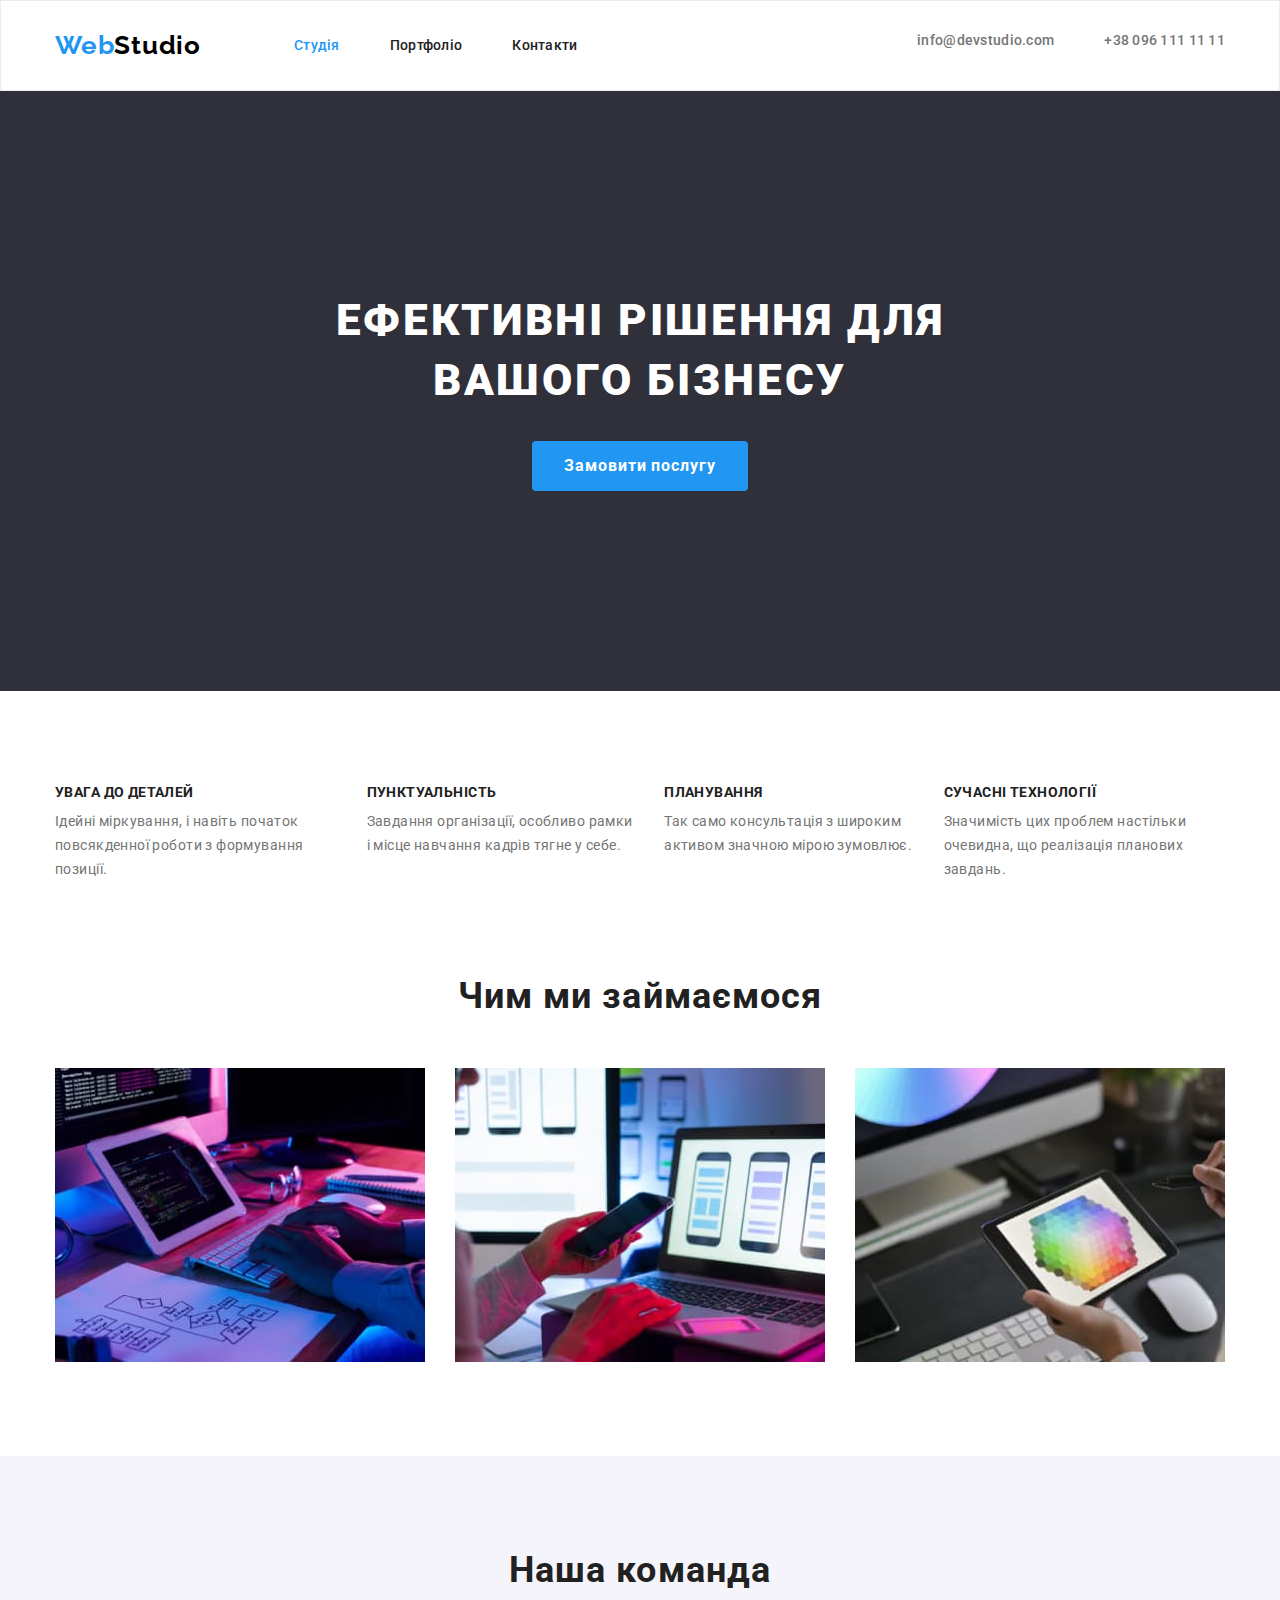
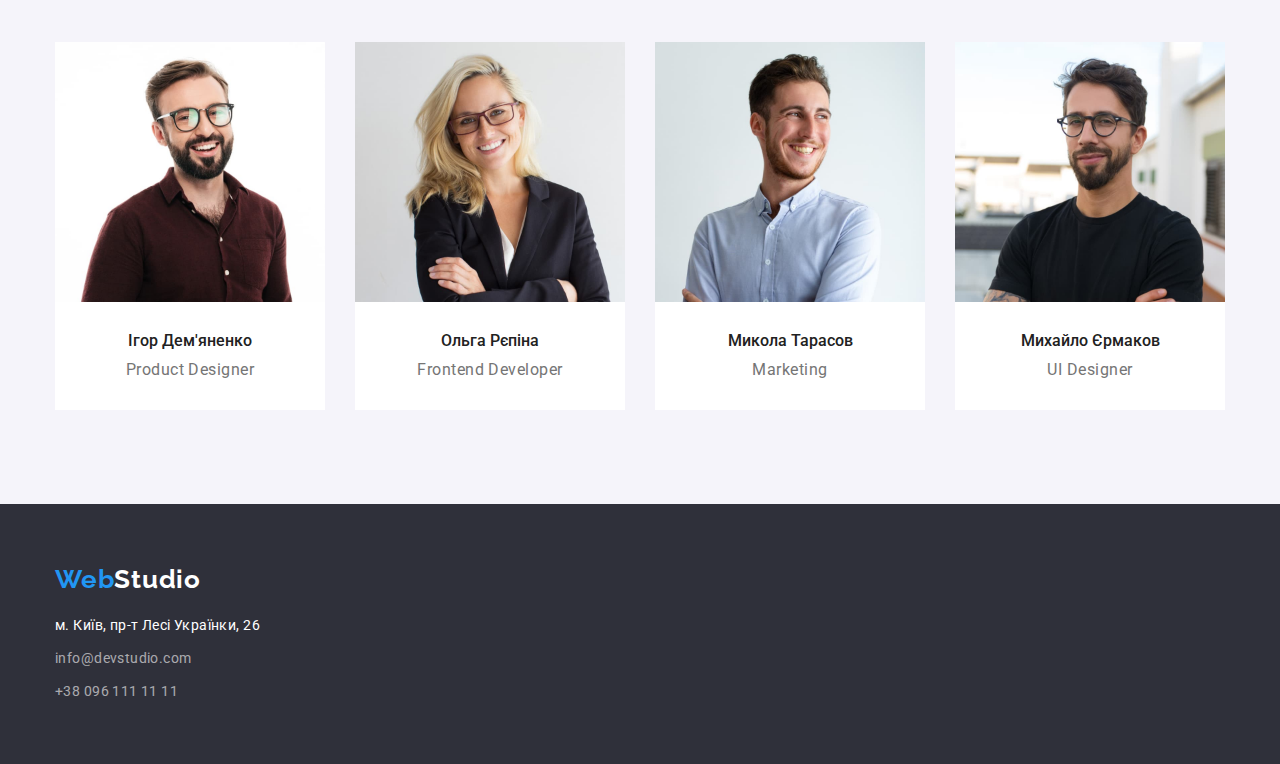
==== commit 1c30fa6d: "goit-03 final" ====
--- a/index.html
+++ b/index.html
@@ -50,7 +50,7 @@
         </div>
       </section>
 
-      <section class="section-feature section">
+      <section class="section-feature">
         <div class="container">
           <h2 class="visually-hidden">Особливості нашої веб Студії</h2>
           <ul class="feature-list list">
@@ -81,7 +81,7 @@
           </ul>
         </div>
       </section>
-      <section class="section-work section">
+      <section class="section-work">
         <div class="container">
           <h2 class="work-title">Чим ми займаємося</h2>
           <ul class="work-list list">
@@ -101,8 +101,10 @@
           <ul class="team-list list">
             <li class="team-card">
               <img class="img-team" src="./images/card1.jpg" alt="Дизайнер продукту" width="270" />
-              <h3 class="team-name">Ігор Дем'яненко</h3>
-              <p class="team-text">Product Designer</p>
+              <div class="text">
+                <h3 class="team-name">Ігор Дем'яненко</h3>
+                <p class="team-text">Product Designer</p>
+              </div>
             </li>
             <li class="team-card">
               <img
@@ -111,13 +113,17 @@
                 alt="Розробка інтерфейсу"
                 width="270"
               />
-              <h3 class="team-name">Ольга Рєпіна</h3>
-              <p class="team-text">Frontend Developer</p>
+              <div class="text">
+                <h3 class="team-name">Ольга Рєпіна</h3>
+                <p class="team-text">Frontend Developer</p>
+              </div>
             </li>
             <li class="team-card">
               <img class="img-team" src="./images/card3.jpg" alt="Маркетинг" width="270" />
-              <h3 class="team-name">Микола Тарасов</h3>
-              <p class="team-text">Marketing</p>
+              <div class="text">
+                <h3 class="team-name">Микола Тарасов</h3>
+                <p class="team-text">Marketing</p>
+              </div>
             </li>
             <li class="team-card">
               <img
@@ -126,8 +132,10 @@
                 alt="Дизайнер інтерфейсу"
                 width="270"
               />
-              <h3 class="team-name">Михайло Єрмаков</h3>
-              <p class="team-text">UI Designer</p>
+              <div class="text">
+                <h3 class="team-name">Михайло Єрмаков</h3>
+                <p class="team-text">UI Designer</p>
+              </div>
             </li>
           </ul>
         </div>
@@ -138,7 +146,7 @@
         <a href="#" class="logo-footer link"> <span class="colortext link">Web</span>Studio</a>
         <address>
           <ul class="footer-list list">
-            <li>
+            <li class="contact-item">
               <a
                 class="address-work link"
                 href="https://goo.gl/maps/ySp4Y71NyuGyJNaQ7"
@@ -147,10 +155,12 @@
                 >м. Київ, пр-т Лесі Українки, 26</a
               >
             </li>
-            <li>
+            <li class="contact-item">
               <a class="contact-footer link" href="mailto:info@devstudio.com">info@devstudio.com</a>
             </li>
-            <li><a class="contact-footer link" href="tel:+380961111111">+38 096 111 11 11</a></li>
+            <li>
+              <a class="contact-footer link" href="tel:+380961111111">+38 096 111 11 11</a>
+            </li>
           </ul>
         </address>
       </div>
--- a/css/styles.css
+++ b/css/styles.css
@@ -155,6 +155,8 @@
   letter-spacing: 0.02em;
 
   display: block;
+  padding-top: 32px;
+  padding-bottom: 32px;
 }
 .contact:hover,
 .contact:focus {
@@ -165,7 +167,7 @@
 .hero {
   padding-top: 200px;
   padding-bottom: 200px;
-  margin-bottom: 94px;
+
   text-align: center;
   background-color: var(--color-hero-futer-bng);
 }
@@ -209,7 +211,10 @@
 }
 
 /* ------------------------------section-feature--------------------------*/
-
+.section-feature {
+  padding-top: 94px;
+  padding-bottom: 47px;
+}
 .feature-list {
   display: flex;
   gap: 30px;
@@ -229,7 +234,10 @@
   letter-spacing: 0.03em;
 }
 /*-----------------------seaction-work------------- */
-
+.section-work {
+  padding-top: 47px;
+  padding-bottom: 94px;
+}
 .work-list {
   display: flex;
   gap: 30px;
@@ -258,9 +266,6 @@
   background-color: var(--super-waite);
   flex-basis: calc((100%-90px) / 4);
 }
-.img-team {
-  margin-bottom: 30px;
-}
 
 .team-title {
   font-size: 36px;
@@ -276,14 +281,16 @@
   font-size: 16px;
   line-height: 1.18;
   color: var(--title-text-color);
-
   margin-bottom: 10px;
 }
+.text {
+  padding-top: 30px;
+  padding-bottom: 30px;
+}
 .team-text {
   font-size: 16px;
   line-height: 1.18;
   letter-spacing: 0.03em;
-  margin-bottom: 30px;
 }
 /* ------------------------footer----------------------------- */
 .logo-footer {
@@ -295,7 +302,6 @@
   letter-spacing: 0.03em;
   display: inline-block;
   margin-bottom: 20px;
-  margin-left: 215px;
 }
 
 .footer {
@@ -303,6 +309,9 @@
   padding-top: 60px;
   padding-bottom: 60px;
 }
+.contact-item {
+  margin-bottom: 9px;
+}
 .address-work {
   font-style: normal;
   font-size: 14px;
@@ -311,8 +320,6 @@
   color: var(--super-waite);
 
   display: inline-block;
-  margin-bottom: 9px;
-  margin-left: 215px;
 }
 .contact-footer {
   font-style: normal;
@@ -322,8 +329,6 @@
   letter-spacing: 0.03em;
 
   display: inline-block;
-  margin-bottom: 9px;
-  margin-left: 215px;
 }
 .contact-footer:hover,
 .contact-footer:focus {
@@ -337,7 +342,7 @@
   display: flex;
   gap: 8px;
   justify-content: center;
-  margin-bottom: 34px;
+  margin-bottom: 50px;
 }
 .btn-filter {
   min-width: 73px;
@@ -369,14 +374,14 @@
 }
 .project-item {
   background-color: var(--super-waite);
-  width: 370px;
-  border: 1px solid #eeeeee;
-}
-.img-project {
-  margin-bottom: 20px;
-}
-.text-item {
-  margin-left: 24px;
+  /* width: 370px;
+  border: 1px solid #eeeeee; */
+}
+.item-portfolio {
+  padding: 20px 24px;
+  border-left: 1px solid #eeeeee;
+  border-bottom: 1px solid #eeeeee;
+  border-right: 1px solid #eeeeee;
 }
 
 .title-list {
@@ -384,7 +389,6 @@
   font-size: 18px;
   line-height: 2;
   letter-spacing: 0.06em;
-
   margin-bottom: 4px;
 }
 .project-text {
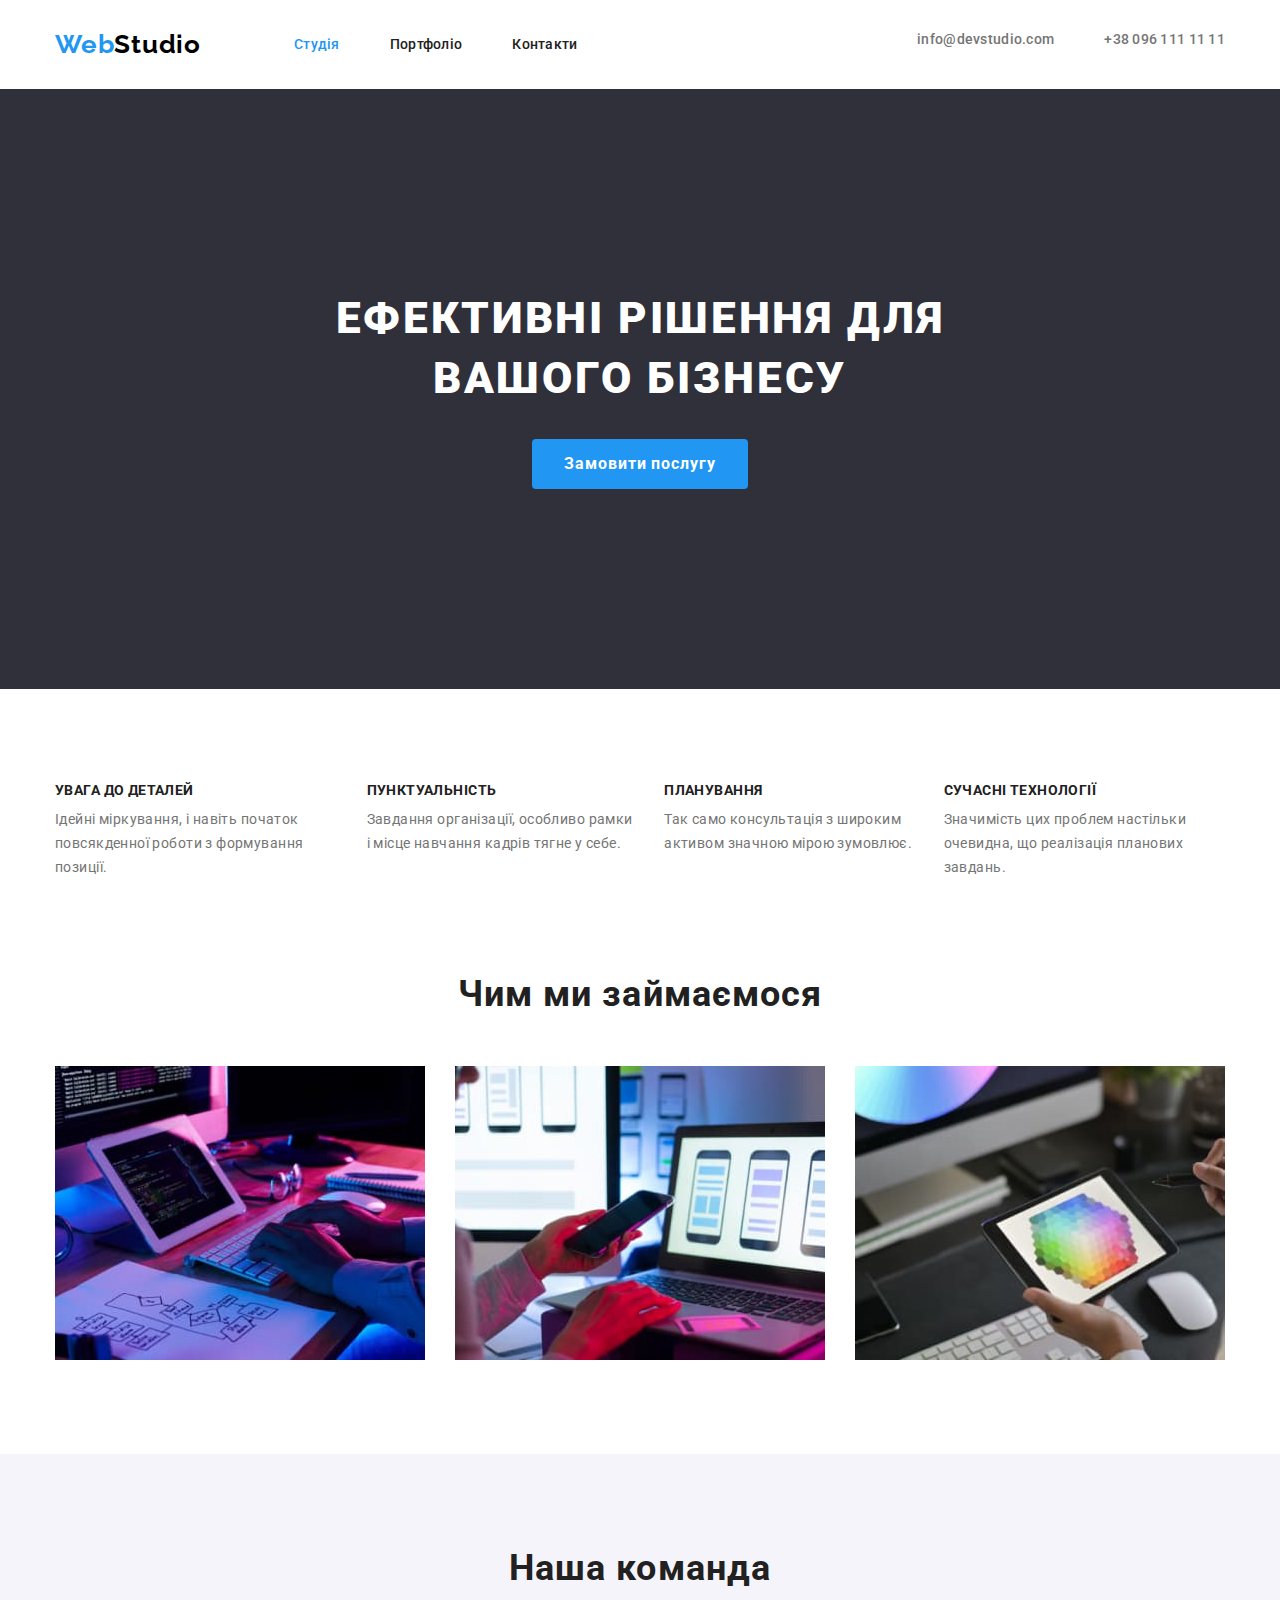
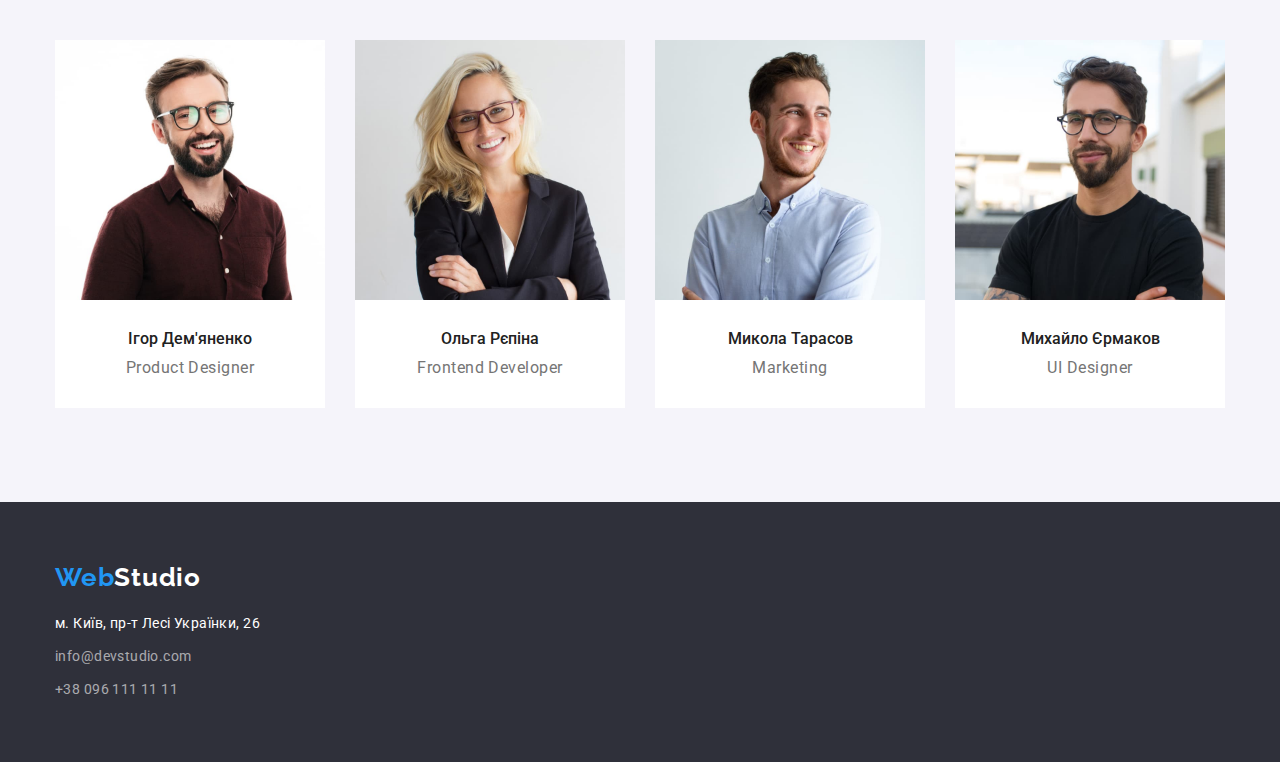
==== commit bf3b5e10: "goit-markup-hw-03" ====
--- a/index.html
+++ b/index.html
@@ -21,7 +21,7 @@
     <link rel="stylesheet" href="./css/styles.css" />
   </head>
   <body>
-    <header class="header">
+    
       <div class="container header-page">
         <a href="#" class="logo link"> <span class="colortext link">Web</span>Studio</a>
         <nav class="header-nav">
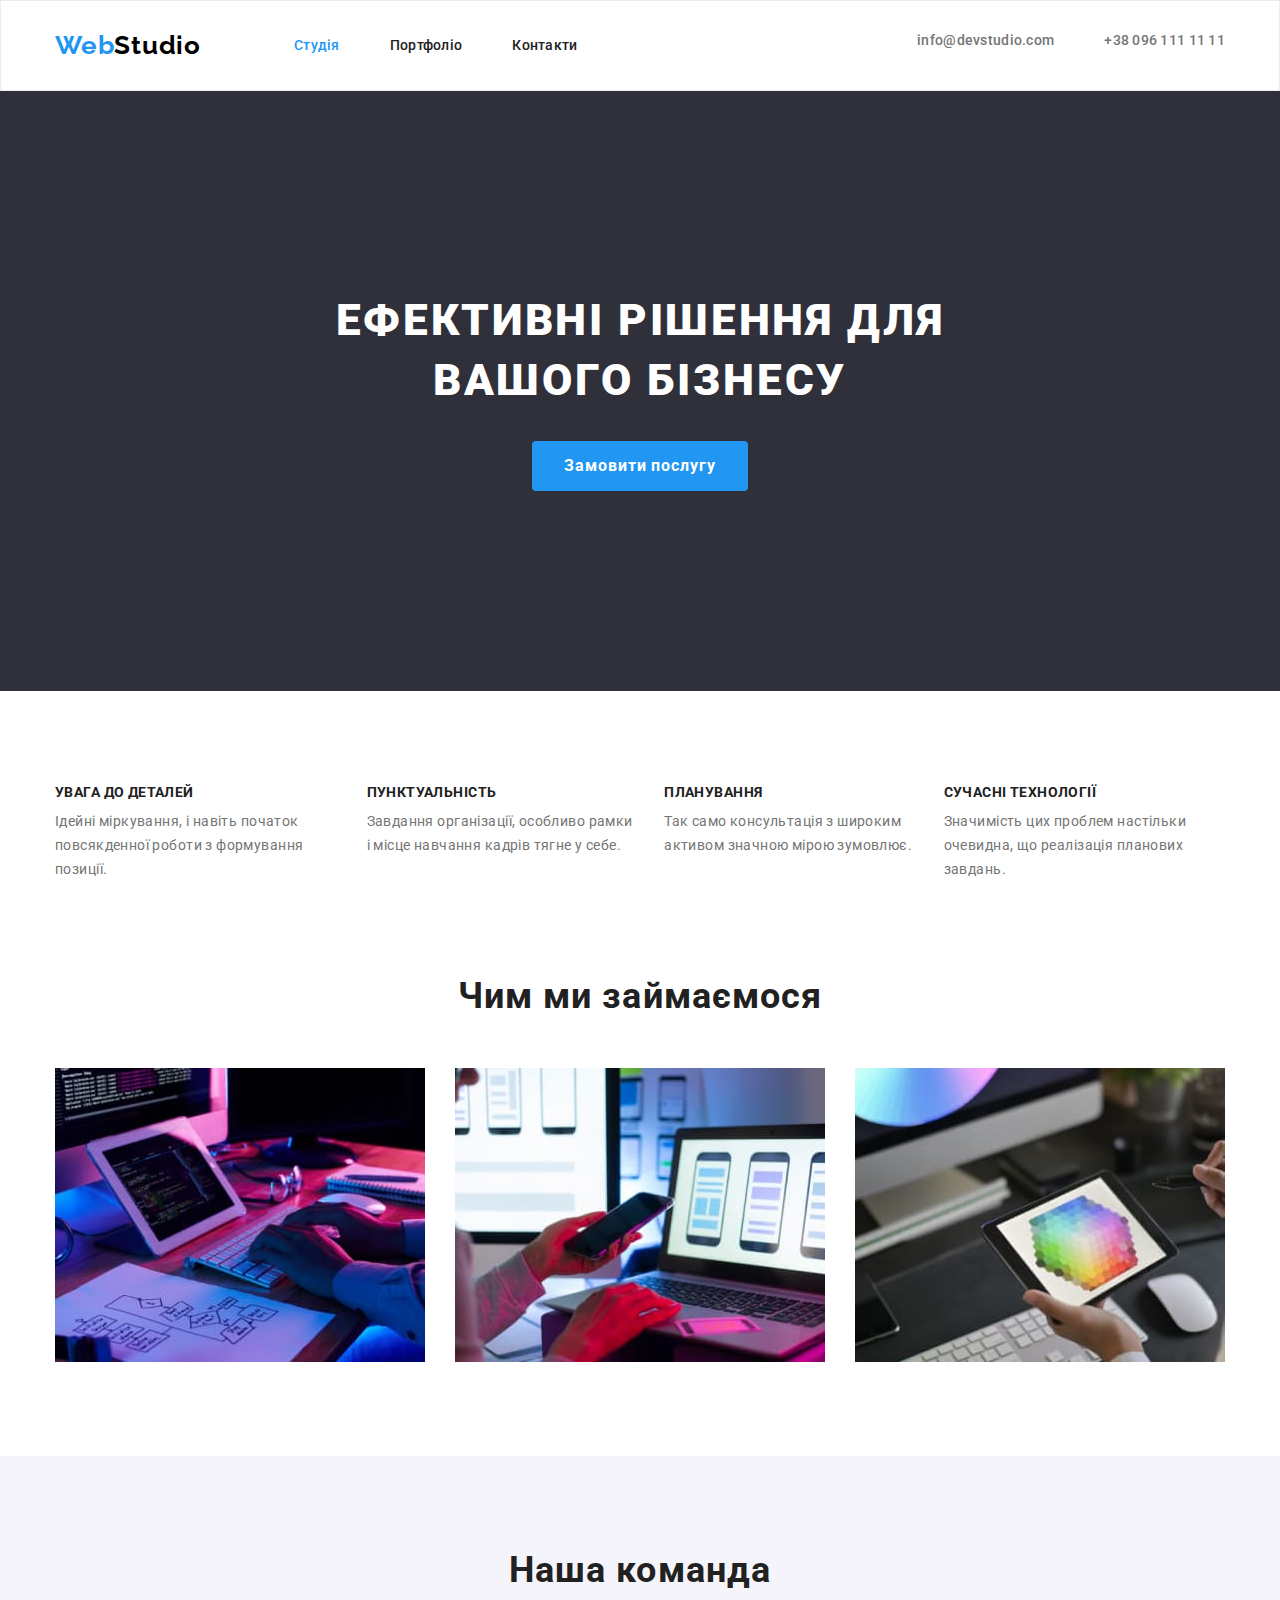
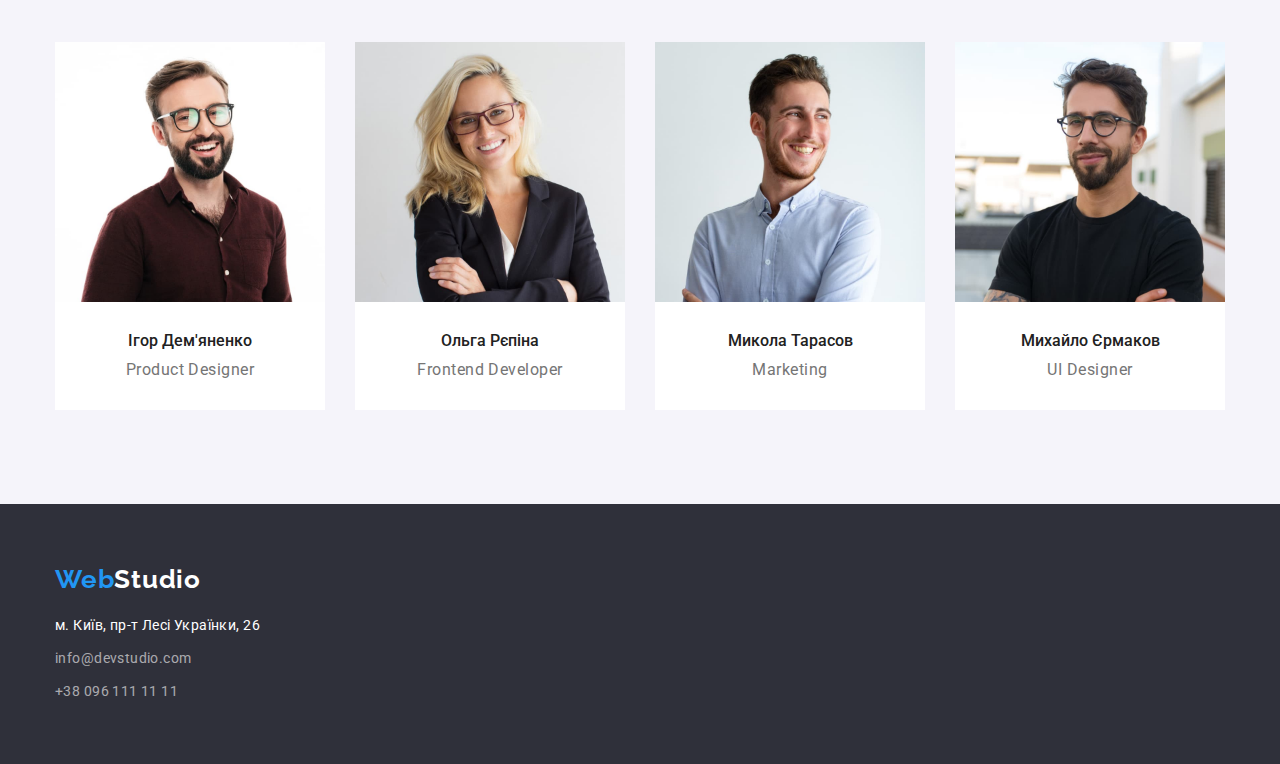
==== commit 934507d8: "goit-markup-hw-03" ====
--- a/index.html
+++ b/index.html
@@ -21,7 +21,7 @@
     <link rel="stylesheet" href="./css/styles.css" />
   </head>
   <body>
-    
+    <header class="header">
       <div class="container header-page">
         <a href="#" class="logo link"> <span class="colortext link">Web</span>Studio</a>
         <nav class="header-nav">
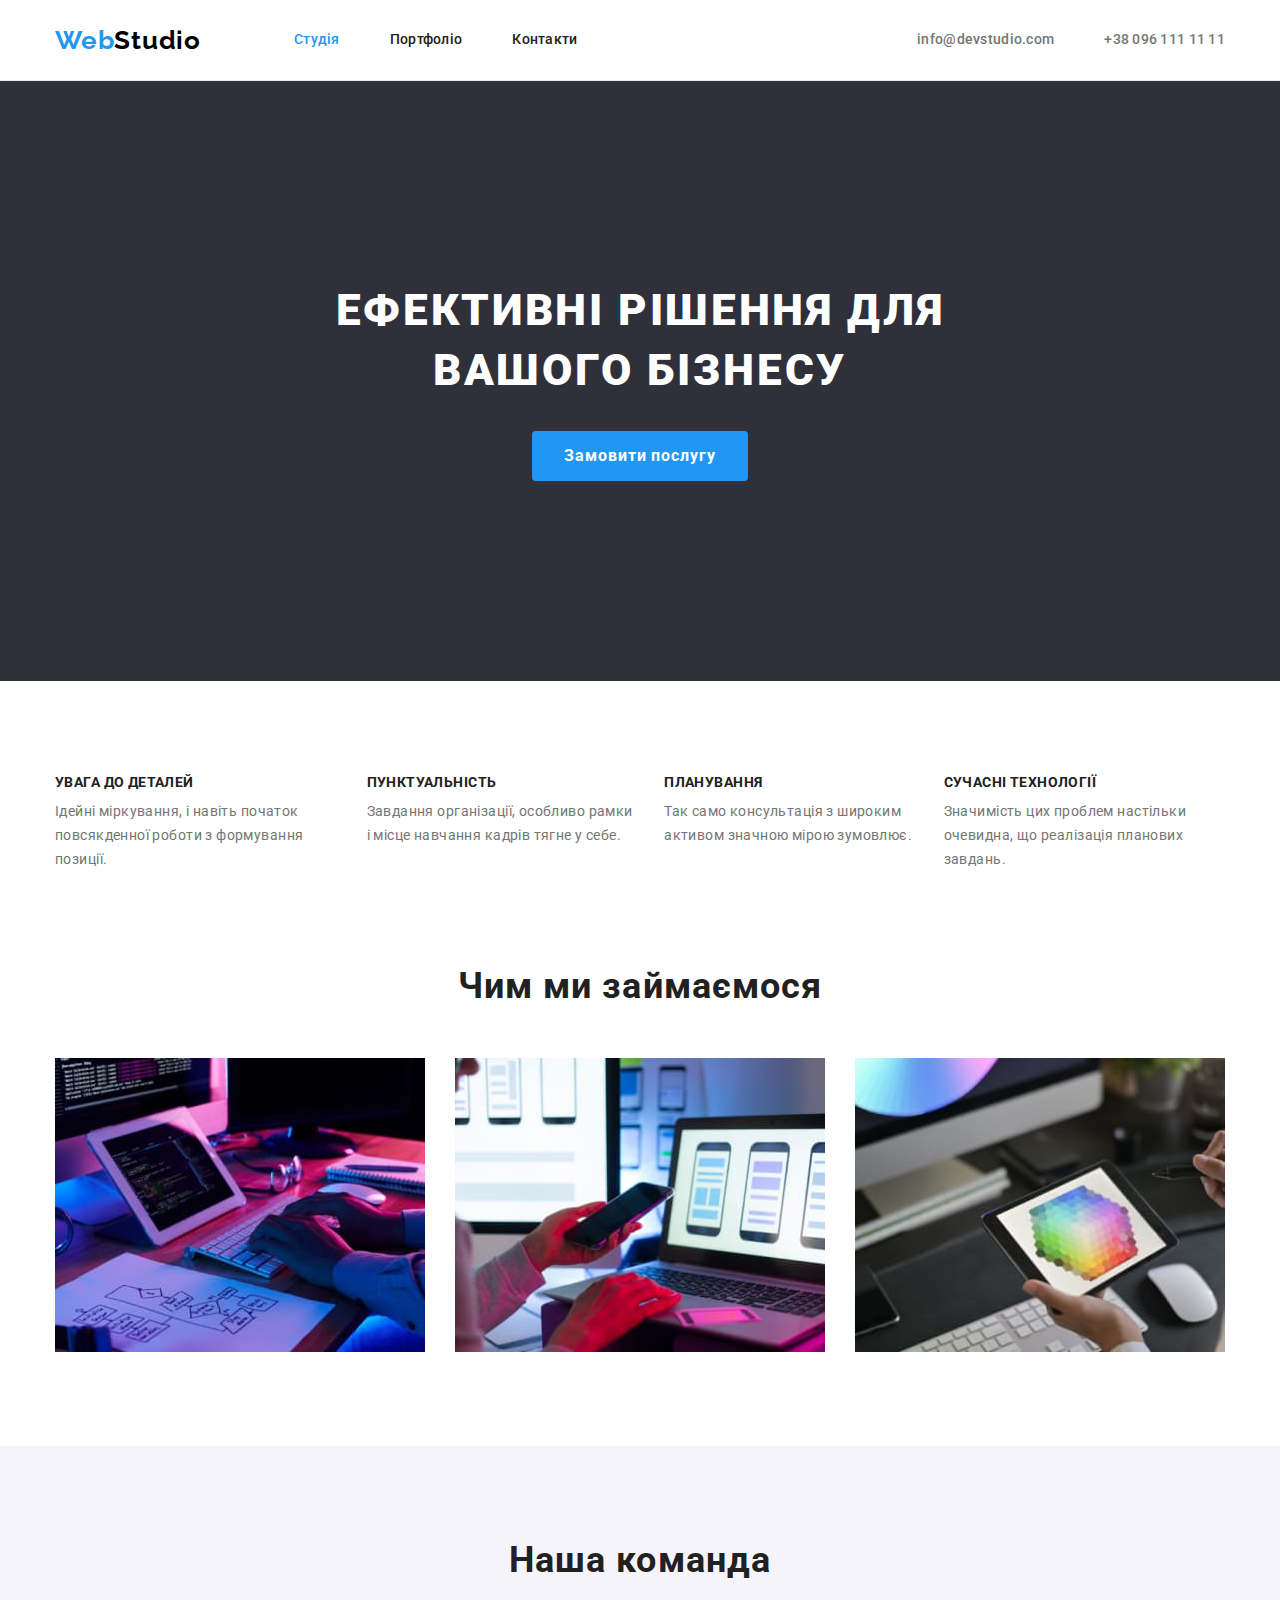
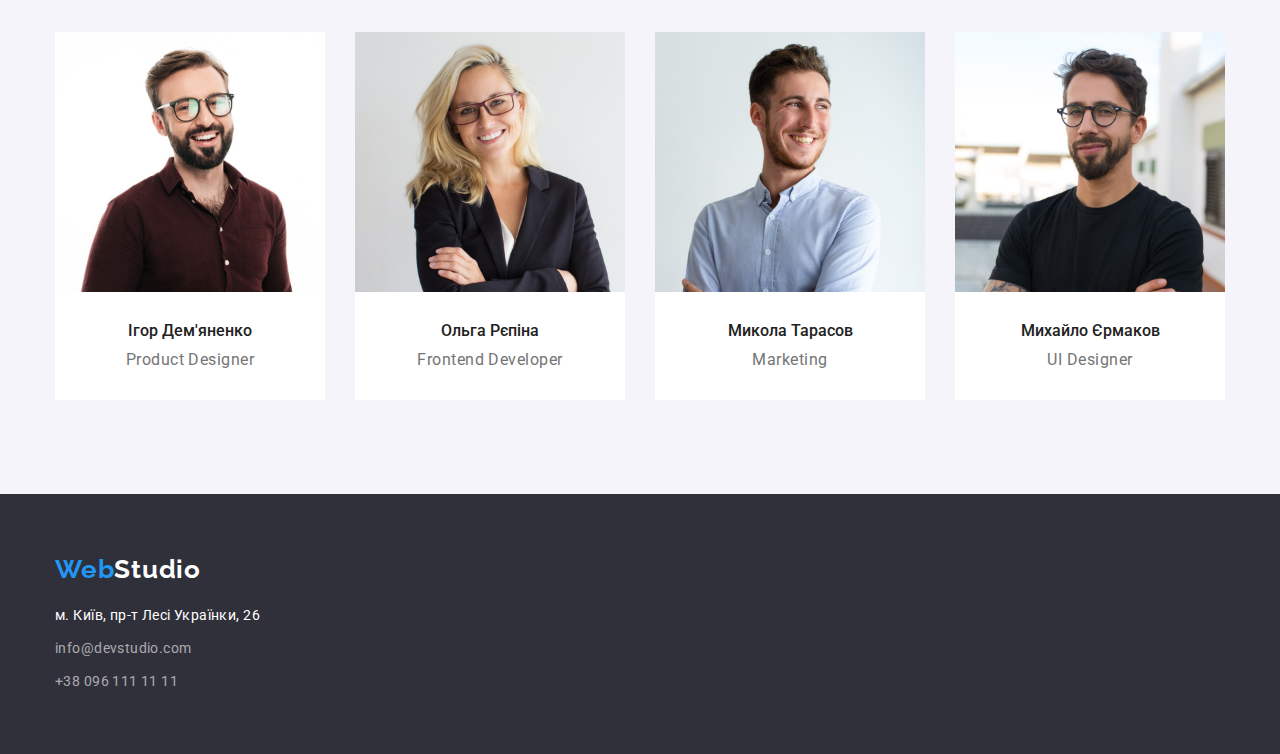
==== commit a78c1b59: "goit-markup-hw-03" ====
--- a/index.html
+++ b/index.html
@@ -32,10 +32,10 @@
           </ul>
         </nav>
         <ul class="list-contact list">
-          <li class="contact-item">
+          <li>
             <a class="contact link" href="mailto:info@devstudio.com">info@devstudio.com</a>
           </li>
-          <li class="contact-item">
+          <li>
             <a class="contact link" href="tel:+380961111111">+38 096 111 11 11</a>
           </li>
         </ul>
--- a/css/styles.css
+++ b/css/styles.css
@@ -101,7 +101,7 @@
 /*---------------header-------------------------------------------------- -------------------*/
 .header {
   background-color: var(--super-waite);
-  border: 1px solid #ececec;
+  border-bottom: 1px solid #ececec;
 }
 .header-page {
   display: flex;
